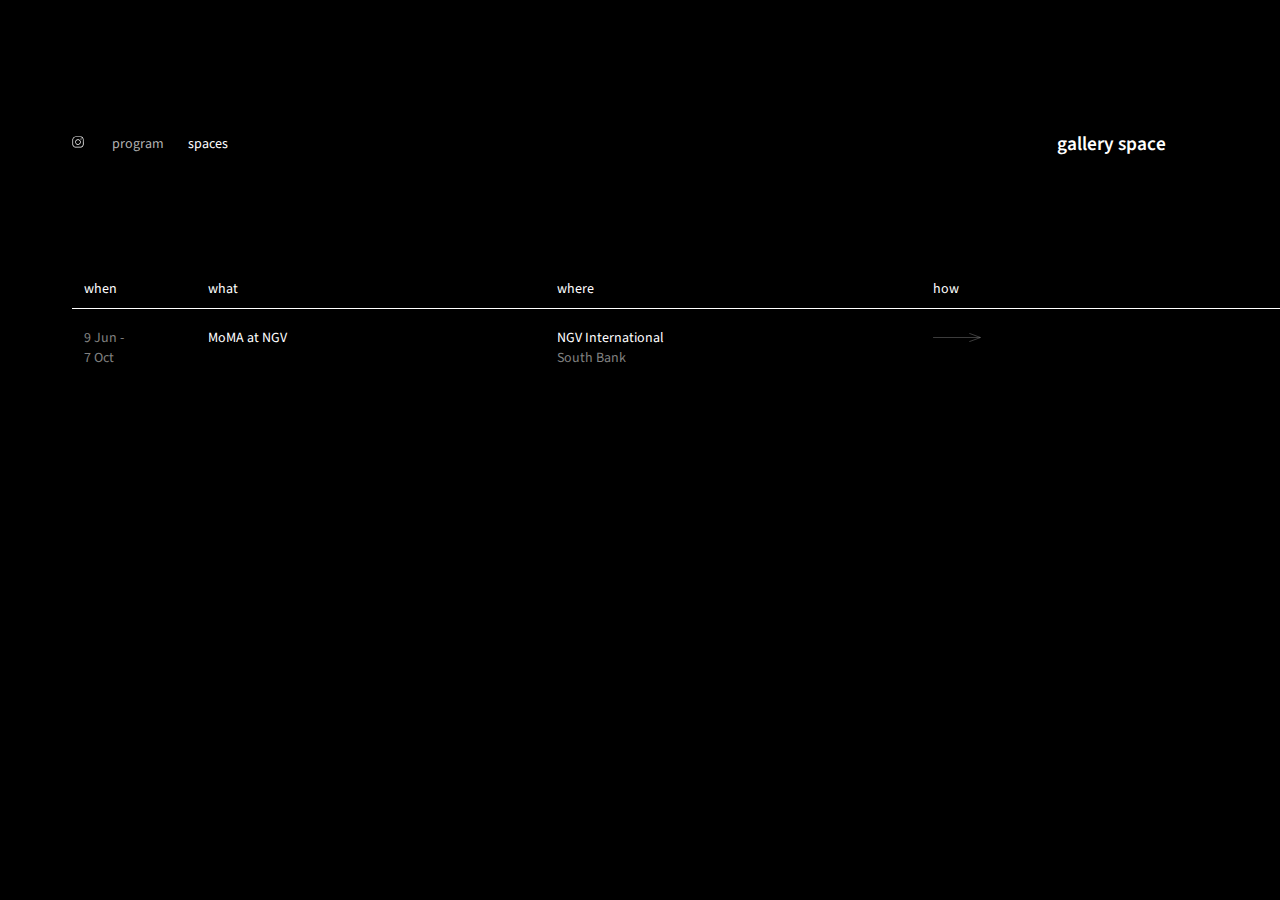
==== space.html @ 100ebf9a "space" ====
<!DOCTYPE html>
<html lang="en">
    <head>
        <meta charset="UTF-8">
        <meta name="viewport" content="width=device-width, initial-scale=1.0">
        <meta http-equiv="X-UA-Compatible" content="ie=edge">
        <link rel="stylesheet" href="space.css">
        <link rel="stylesheet" href="media.css">
        <link rel="stylesheet" href="transitions.css">
        <link href="https://fonts.googleapis.com/css?family=Source+Sans+Pro:400,600" rel="stylesheet">
        <link rel="shortcut icon" type="image/png" href="img/favicon.png"/>
        <title>Gallery Space</title>
    </head>
    <body class="animate-color-black color-transition">
        <header>
            <div id="nav">
                <a href="#"><img class="insta-icon" src="img/instagram-w.svg" alt="instagram icon"></a>
                <div id="nav-text">
                    <span class="nav-items"><a href="index.html" class="color-2">program</a></span>
                    <span class="nav-items"><a href="space.html" class="color-3">spaces</a></span>
                </div>
            </div>
            <div id="logo" class="animate delay-400 color-3">gallery space</div>
        </header>
        
        <nav>
            <div class="grid-wrap">
                <div class="grid-item grid-lap-10 grid-20">
                    <span class="animate delay-700 color-3">when</span>
                </div>
                <div class="grid-item grid-60">
                    <div class="grid-wrap">
                        <div class="grid-item grid-lap-50">
                            <span class="animate delay-600 color-3">what</span>
                        </div><div class="grid-item grid-lap-50">
                            <span class="animate delay-500 color-3">where</span>
                        </div>
                    </div>
                </div>
                <div class="grid-item grid-10">
                    <span class="animate delay-400 color-3">how</span>
                </div>
            </div>
        </nav>

         <div class="hr delay-width-600"></div>

        <section id="articles">
            <!-- MOMA -->
            <article class="animate delay-1000">
                <div class="grid-wrap">
                    <div class="grid-item grid-lap-10 grid-20">
                        <span class="color-1">9 Jun -<br>7 Oct</span>
                    </div>
                    <div class="grid-item grid-60">
                        <div class="grid-wrap">
                            <div class="grid-item grid-lap-50">
                                <span class="what-article color-3">MoMA at NGV</span>
                            </div><div class="grid-item grid-lap-50">
                                <span class="color-3">NGV International<br><span class="color-1">South Bank</span></span>
                            </div>
                        </div>
                    </div>
                    <div class="grid-item grid-10">
                        <span class="how-arrow"><img src="img/gs-arrow.svg" alt=""></span>
                    </div>
                </div>
            </article>
        </section>
        <script src="jquery.js"></script>
        <script src="main.js"></script>
    </body>
</html>
---- space.css ----
body {
    font-family: 'Source Sans Pro', sans-serif;
    -webkit-font-smoothing: antialiased;
    font-size: 14px;
    width: 100vw;
    padding-left: 5%;
    background-color: #fff;
}

* {
    box-sizing: border-box;
}

header {
    display: flex;
}

#nav {
    display: flex;
    margin: auto 0;
}

#nav img {
    height: 0.857em;
}

#nav-text {
    margin-left: 2em;
}

a {
    color: #fff;
}

#nav-text a {
    margin: auto 0;
    margin-right: 0.714em;
    text-decoration: none;
    transition: color 0.5s ease;
}

#nav-text a:hover {
    color: #fff;
}

.nav-items {
    margin-right: 0.8em;
}

#logo {
    flex-grow: 1;
    font-weight: 600;
    font-size: 1.38em;
    padding: 10% 10% 10%;
    text-align: right;
}

nav {
    padding-left: 1%;
}

nav ul {
    padding: 0;
    margin: 0;
    text-align: left;
}

ul li {
    list-style-type: none;
    display: inline-block;
    vertical-align: top;
}

.hr {
    background: #fff;
    height: 1px;
    display: block;
    margin: 0.6em 0 1.42em auto;
    width: 0%;
}

article {
    padding-bottom: 1.78em;
    transition: .5s;
}

#articles {
    padding-left: 1%;
}

#articles ul {
    padding-left: 0;
}

article img {
    width: 3.42em;
    display: inline;
}

.container {
    text-align: right;
    padding-left: 3%;
}

section {
    text-align: left;
}

.color-1 {
    color: #808080;
}

.color-2 {
    color: #B3B3B3
}

.color-3 {
    color: #ffffff;
}





.grid-wrap {
    width: 100%;
    margin-left: -24px;
}
.grid-item {
    padding-left: 24px;
    display: inline-block;
    width: 100%;
    vertical-align: top;
}

.grid-10 {
    width: 10%;
}
.grid-15 {
    width: 15%;
}
.grid-20 {
    width: 20%;
}
.grid-30 {
    width: 30%;
}
.grid-40 {
    width: 40%;
}
.grid-50 {
    width: 50%;
}
.grid-60 {
    width: 60%;
}
.grid-80 {
    width: 80%;
}




.delay-400 {
    transition: opacity 1s 400ms;
}
.delay-width-600 {
    transition: width 1s 600ms;
}
.delay-500 {
    transition: opacity 1s 500ms;
}
.delay-600 {
    transition: opacity 1s 600ms;
}
.delay-700 {
    transition: opacity 1s 700ms;
}
.delay-800 {
    transition: opacity 1s 800ms;
}
.delay-900 {
    transition: opacity 1s 900ms;
}
.delay-1000 {
    transition: opacity 1s 1000ms;
}
.delay-1100 {
    transition: opacity 1s 1100ms;
}
.delay-1200 {
    transition: opacity 1s 1200ms;
}
.delay-1300 {
    transition: opacity 1s 1300ms;
}
.delay-1400 {
    transition: opacity 1s 1400ms;
}





.animate {
    opacity: 0;
}

.make-visible {
    opacity: 1;
}

.make-width {
    width: 100%;
}

.how-arrow-a {
    position: relative;
    left: 3px;
    transition: .5s;
}

.article-hover {
    opacity: 0.3;
}

.article-fade {
    transition: opacity 500ms;
}
---- media.css ----
@media screen and (min-width: 600px) {
    .width-mobile-10 {
        width: 10%;
    }
    .width-mobile-29 {
        width: 29%;
    }
    .width-mobile-30 {
        width: 30%;
    }
    .width-mobile-40 {
        width: 40%;
    }
    .width-mobile-50 {
        width: 50%;
    }
}

@media screen and (min-width: 720px) {
    .width-lap-10 {
        width: 10%;
    }
    .width-lap-29 {
        width: 29%;
    }
    .width-lap-30 {
        width: 30%;
    }
    .width-lap-40 {
        width: 40%;
    }
    .width-lap-50 {
        width: 50%;
    }
}


@media screen and (min-width: 600px) {
    .grid-mobile-10 {
        width: 10%;
    }
    .grid-mobile-29 {
        width: 29%;
    }
    .grid-mobile-30 {
        width: 30%;
    }
    .grid-mobile-40 {
        width: 40%;
    }
    .grid-mobile-50 {
        width: 50%;
    }
}

/* lap grid */
@media screen and (min-width: 720px) {
    .grid-lap-10 {
        width: 10%;
    }
    .grid-lap-29 {
        width: 29%;
    }
    .grid-lap-30 {
        width: 30%;
    }
    .grid-lap-40 {
        width: 40%;
    }
    .grid-lap-50 {
        width: 50%;
    }
}








@media screen and (max-width: 720px) {
    nav {
        opacity: 0;
    }

    #articles {
        line-height: 1.1em;
    }

    .how-article {
        text-align: right;
        width: 90%;
        display: block;
        position: relative;
        bottom: 4.2em;
    }

    .where-article {
        display: block;
        margin-left: 16%;
        position: relative;
        bottom: -0.57em;
    }

    .width-29 {
        width: 35%;
    }

    .when-article {
        font-size: 0.85em;
        width: 15%;
    }

    .what-article, .where-article {
        font-size: 0.92em;
    }
}
---- transitions.css ----
.color-transition {
    transition: background-color 1s 100ms;
}
.delay-400 {
    transition: opacity 1s 400ms;
}
.delay-width-600 {
    transition: width 1s 600ms;
}
.delay-500 {
    transition: opacity 1s 500ms;
}
.delay-600 {
    transition: opacity 1s 600ms;
}
.delay-700 {
    transition: opacity 1s 700ms;
}
.delay-800 {
    transition: opacity 1s 800ms;
}
.delay-900 {
    transition: opacity 1s 900ms;
}
.delay-1000 {
    transition: opacity 1s 1000ms;
}
.delay-1100 {
    transition: opacity 1s 1100ms;
}
.delay-1200 {
    transition: opacity 1s 1200ms;
}
.delay-1300 {
    transition: opacity 1s 1300ms;
}
.delay-1400 {
    transition: opacity 1s 1400ms;
}





.animate {
    opacity: 0;
}

.make-black {
    background-color: #000;
}

.make-visible {
    opacity: 1;
}

.make-width {
    width: 100%;
}

.how-arrow-a {
    position: relative;
    left: 3px;
    transition: .5s;
}

.article-hover {
    opacity: 0.3;
}

.article-fade {
    transition: opacity 500ms;
}
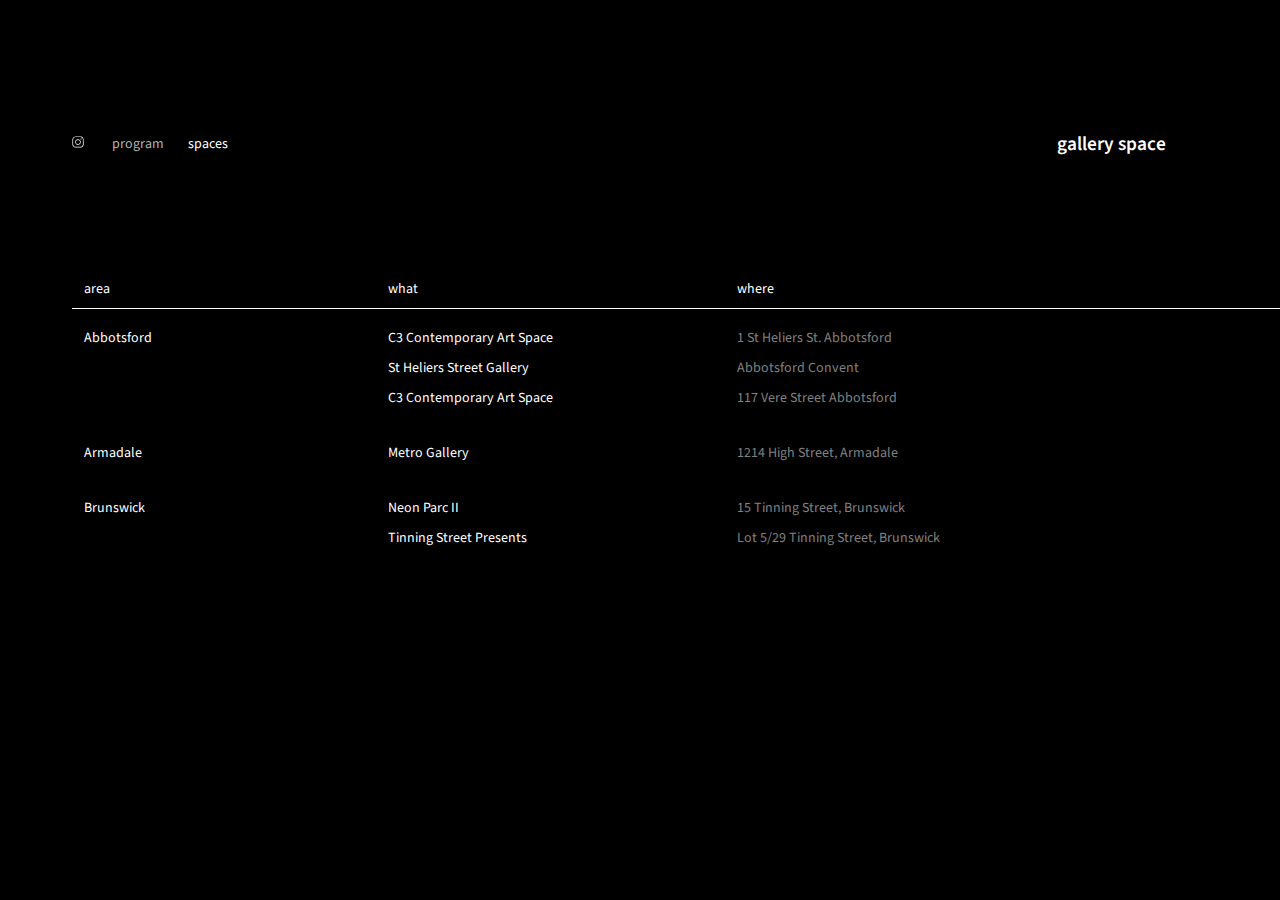
==== commit 570c3b4a: "1 August" ====
--- a/space.html
+++ b/space.html
@@ -8,7 +8,7 @@
         <link rel="stylesheet" href="media.css">
         <link rel="stylesheet" href="transitions.css">
         <link href="https://fonts.googleapis.com/css?family=Source+Sans+Pro:400,600" rel="stylesheet">
-        <link rel="shortcut icon" type="image/png" href="img/favicon.png"/>
+        <link rel="shortcut icon" type="image/png" href="img/favicon-blk.png"/>
         <title>Gallery Space</title>
     </head>
     <body class="animate-color-black color-transition">
@@ -25,8 +25,8 @@
         
         <nav>
             <div class="grid-wrap">
-                <div class="grid-item grid-lap-10 grid-20">
-                    <span class="animate delay-700 color-3">when</span>
+                <div class="grid-item grid-25">
+                    <span class="animate delay-700 color-3">area</span>
                 </div>
                 <div class="grid-item grid-60">
                     <div class="grid-wrap">
@@ -37,35 +37,92 @@
                         </div>
                     </div>
                 </div>
-                <div class="grid-item grid-10">
-                    <span class="animate delay-400 color-3">how</span>
-                </div>
             </div>
         </nav>
 
          <div class="hr delay-width-600"></div>
 
         <section id="articles">
-            <!-- MOMA -->
+            <!-- Abbotsford -->
             <article class="animate delay-1000">
                 <div class="grid-wrap">
-                    <div class="grid-item grid-lap-10 grid-20">
-                        <span class="color-1">9 Jun -<br>7 Oct</span>
+                    <div class="grid-item grid-25 block">
+                        <span class="color-3">Abbotsford</span>
                     </div>
                     <div class="grid-item grid-60">
-                        <div class="grid-wrap">
+                        <!-- C3 Contemporary Art Space -->
+                        <div class="grid-wrap what-wrap">
                             <div class="grid-item grid-lap-50">
-                                <span class="what-article color-3">MoMA at NGV</span>
+                                <span class="what-article color-3"><a class="color-3" href="#">C3 Contemporary Art Space</a></span>
                             </div><div class="grid-item grid-lap-50">
-                                <span class="color-3">NGV International<br><span class="color-1">South Bank</span></span>
+                                <span class="color-1"><a class="color-1" href="#">1 St Heliers St. Abbotsford</a></span>
+                            </div>
+                        </div>
+                        <!-- St Heliers Street Gallery -->
+                        <div class="grid-wrap what-wrap">
+                            <div class="grid-item grid-lap-50">
+                                <span class="what-article color-3"><a class="color-3" href="#">St Heliers Street Gallery</a></span>
+                            </div><div class="grid-item grid-lap-50">
+                                <span class="color-1"><a class="color-1" href="#">Abbotsford Convent</a></span>
+                            </div>
+                        </div>
+                        <!-- Yarra Sculpture Gallery -->
+                        <div class="grid-wrap what-wrap">
+                            <div class="grid-item grid-lap-50">
+                                <span class="what-article color-3"><a class="color-3" href="#">C3 Contemporary Art Space</a></span>
+                            </div><div class="grid-item grid-lap-50">
+                                <span><a class="color-1" href="#">117 Vere Street Abbotsford</a></span>
                             </div>
                         </div>
                     </div>
-                    <div class="grid-item grid-10">
-                        <span class="how-arrow"><img src="img/gs-arrow.svg" alt=""></span>
-                    </div>
                 </div>
             </article>
+
+            <!-- Armadale --> 
+            <article class="animate delay-1100">
+                    <div class="grid-wrap">
+                        <div class="grid-item grid-25 block">
+                            <span class="color-3">Armadale</span>
+                        </div>
+                        <div class="grid-item grid-60">
+                            <!-- Metro Gallery -->
+                            <div class="grid-wrap what-wrap">
+                                <div class="grid-item grid-lap-50">
+                                    <span class="what-article color-3"><a class="color-3" href="#">Metro Gallery</a></span>
+                                </div><div class="grid-item grid-lap-50">
+                                    <span class="color-1"><a class="color-1" href="#">1214 High Street, Armadale</a></span>
+                                </div>
+                            </div>
+                        </div>
+                    </div>
+                </article>
+
+            <!-- Brunswick --> 
+            <article class="animate delay-1200">
+                    <div class="grid-wrap">
+                        <div class="grid-item grid-25 block">
+                            <span class="color-3">Brunswick</span>
+                        </div>
+                        <div class="grid-item grid-60">
+                            <!-- Neon Park II -->
+                            <div class="grid-wrap what-wrap">
+                                <div class="grid-item grid-lap-50">
+                                    <span class="what-article color-3"><a class="color-3" href="#">Neon Parc II</a></span>
+                                </div><div class="grid-item grid-lap-50">
+                                    <span class="color-1"><a class="color-1" href="#">15 Tinning Street, Brunswick</a></span>
+                                </div>
+                            </div>
+                            <!-- Tinning Street Presents -->
+                            <div class="grid-wrap what-wrap">
+                                <div class="grid-item grid-lap-50">
+                                    <span class="what-article color-3"><a class="color-3" href="#">Tinning Street Presents</a></span>
+                                </div><div class="grid-item grid-lap-50">
+                                    <span class="color-1"><a class="color-1" href="#">Lot 5/29 Tinning Street, Brunswick</a></span>
+                                </div>
+                            </div>
+                        </div>
+                    </div>
+                </article>
         </section>
         <script src="jquery.js"></script>
         <script src="main.js"></script>
--- a/space.css
+++ b/space.css
@@ -11,6 +11,10 @@
     box-sizing: border-box;
 }
 
+.block {
+    display: block;
+}
+
 header {
     display: flex;
 }
@@ -30,6 +34,7 @@
 
 a {
     color: #fff;
+    text-decoration: none;
 }
 
 #nav-text a {
@@ -39,8 +44,9 @@
     transition: color 0.5s ease;
 }
 
-#nav-text a:hover {
+#nav-text a:hover, a:hover {
     color: #fff;
+    transition: color 0.5s ease;
 }
 
 .nav-items {
@@ -120,7 +126,9 @@
 
 
 
-
+.what-wrap {
+    margin-bottom: 0.714em;
+}
 
 .grid-wrap {
     width: 100%;
@@ -142,6 +150,9 @@
 .grid-20 {
     width: 20%;
 }
+.grid-25 {
+    width: 25%;
+}
 .grid-30 {
     width: 30%;
 }
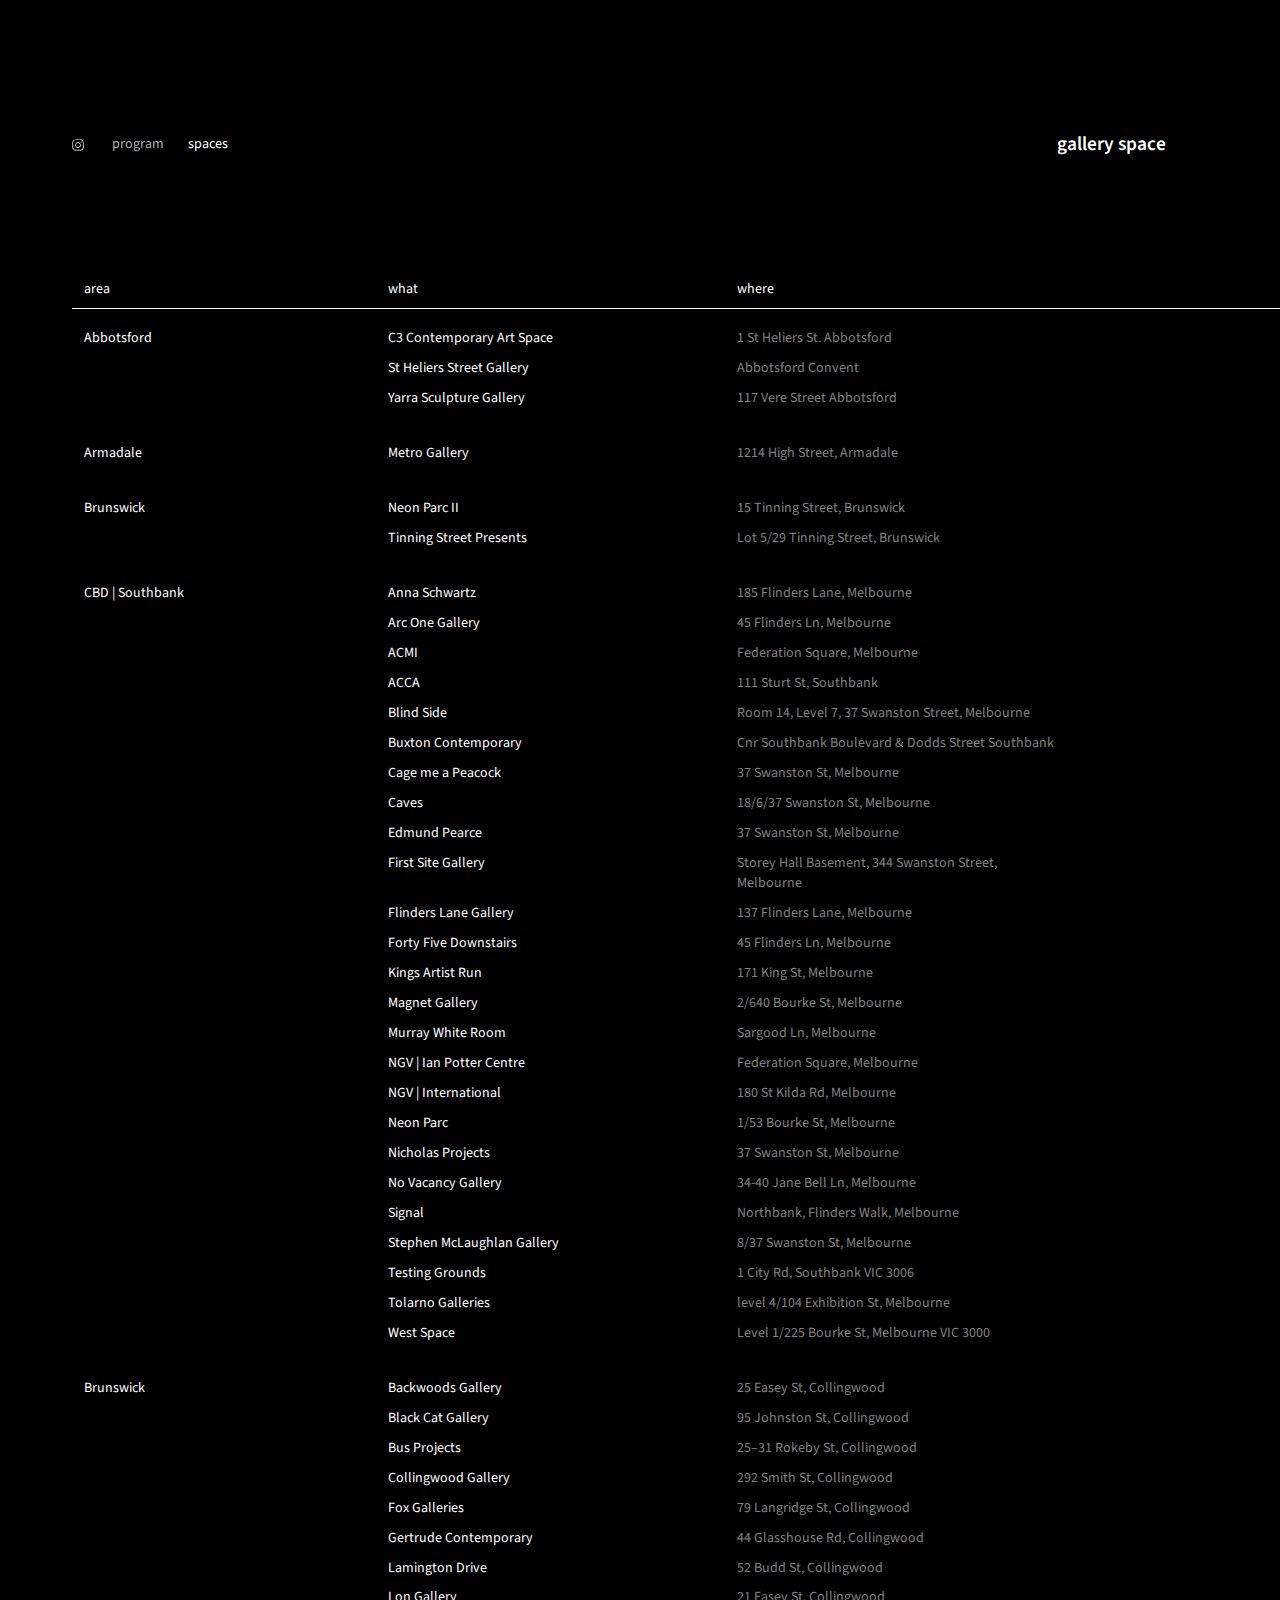
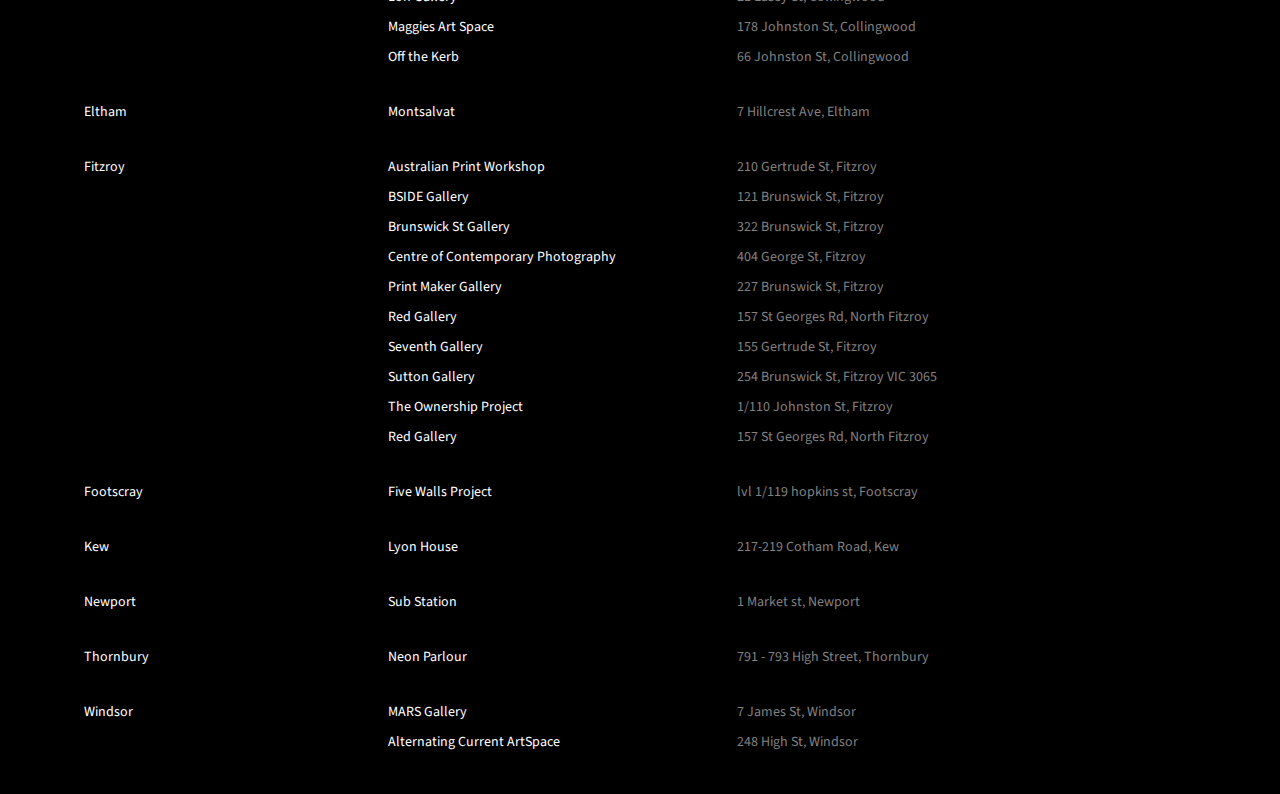
==== commit ca457c4c: "5 august" ====
--- a/space.html
+++ b/space.html
@@ -14,7 +14,7 @@
     <body class="animate-color-black color-transition">
         <header>
             <div id="nav">
-                <a href="#"><img class="insta-icon" src="img/instagram-w.svg" alt="instagram icon"></a>
+                <a href="https://www.instagram.com/gallery_space/"><img class="insta-icon" src="img/instagram-w.svg" alt="instagram icon"></a>
                 <div id="nav-text">
                     <span class="nav-items"><a href="index.html" class="color-2">program</a></span>
                     <span class="nav-items"><a href="space.html" class="color-3">spaces</a></span>
@@ -53,25 +53,25 @@
                         <!-- C3 Contemporary Art Space -->
                         <div class="grid-wrap what-wrap">
                             <div class="grid-item grid-lap-50">
-                                <span class="what-article color-3"><a class="color-3" href="#">C3 Contemporary Art Space</a></span>
-                            </div><div class="grid-item grid-lap-50">
-                                <span class="color-1"><a class="color-1" href="#">1 St Heliers St. Abbotsford</a></span>
+                                <span class="what-article color-3"><a class="color-3" href="http://www.c3artspace.com.au/" target=”_blank”>C3 Contemporary Art Space</a></span>
+                            </div><div class="grid-item grid-lap-50">
+                                <span class="color-1"><a class="color-1" href="https://bit.ly/2AJ3T8b" target=”_blank”>1 St Heliers St. Abbotsford</a></span>
                             </div>
                         </div>
                         <!-- St Heliers Street Gallery -->
                         <div class="grid-wrap what-wrap">
                             <div class="grid-item grid-lap-50">
-                                <span class="what-article color-3"><a class="color-3" href="#">St Heliers Street Gallery</a></span>
-                            </div><div class="grid-item grid-lap-50">
-                                <span class="color-1"><a class="color-1" href="#">Abbotsford Convent</a></span>
+                                <span class="what-article color-3"><a class="color-3" href="https://abbotsfordconvent.com.au/visit/galleries/st-heliers-street-gallery" target=”_blank”>St Heliers Street Gallery</a></span>
+                            </div><div class="grid-item grid-lap-50">
+                                <span class="color-1"><a class="color-1" href="https://bit.ly/2ncyMbr" target=”_blank”>Abbotsford Convent</a></span>
                             </div>
                         </div>
                         <!-- Yarra Sculpture Gallery -->
                         <div class="grid-wrap what-wrap">
                             <div class="grid-item grid-lap-50">
-                                <span class="what-article color-3"><a class="color-3" href="#">C3 Contemporary Art Space</a></span>
-                            </div><div class="grid-item grid-lap-50">
-                                <span><a class="color-1" href="#">117 Vere Street Abbotsford</a></span>
+                                <span class="what-article color-3"><a class="color-3" href="http://www.yarrasculpturegallery.com.au/" target=”_blank”>Yarra Sculpture Gallery</a></span>
+                            </div><div class="grid-item grid-lap-50">
+                                <span><a class="color-1" href="https://bit.ly/2Kta7sl" target=”_blank”>117 Vere Street Abbotsford</a></span>
                             </div>
                         </div>
                     </div>
@@ -88,9 +88,9 @@
                             <!-- Metro Gallery -->
                             <div class="grid-wrap what-wrap">
                                 <div class="grid-item grid-lap-50">
-                                    <span class="what-article color-3"><a class="color-3" href="#">Metro Gallery</a></span>
+                                    <span class="what-article color-3"><a class="color-3" href="http://www.metrogallery.com.au/" target=”_blank”>Metro Gallery</a></span>
                                 </div><div class="grid-item grid-lap-50">
-                                    <span class="color-1"><a class="color-1" href="#">1214 High Street, Armadale</a></span>
+                                    <span class="color-1"><a class="color-1" href="https://bit.ly/2OEsLkt" target=”_blank”>1214 High Street, Armadale</a></span>
                                 </div>
                             </div>
                         </div>
@@ -104,25 +104,540 @@
                             <span class="color-3">Brunswick</span>
                         </div>
                         <div class="grid-item grid-60">
-                            <!-- Neon Park II -->
+                            <!-- Backwoods Gallery -->
                             <div class="grid-wrap what-wrap">
                                 <div class="grid-item grid-lap-50">
-                                    <span class="what-article color-3"><a class="color-3" href="#">Neon Parc II</a></span>
+                                    <span class="what-article color-3"><a class="color-3" href="https://neonparc.com.au/" target=”_blank”>Neon Parc II</a></span>
                                 </div><div class="grid-item grid-lap-50">
-                                    <span class="color-1"><a class="color-1" href="#">15 Tinning Street, Brunswick</a></span>
+                                    <span class="color-1"><a class="color-1" href="https://bit.ly/2O9acUn" target=”_blank”>15 Tinning Street, Brunswick</a></span>
                                 </div>
                             </div>
                             <!-- Tinning Street Presents -->
                             <div class="grid-wrap what-wrap">
                                 <div class="grid-item grid-lap-50">
-                                    <span class="what-article color-3"><a class="color-3" href="#">Tinning Street Presents</a></span>
+                                    <span class="what-article color-3"><a class="color-3" href="https://www.tinningstreetpresents.com/" target=”_blank”>Tinning Street Presents</a></span>
                                 </div><div class="grid-item grid-lap-50">
-                                    <span class="color-1"><a class="color-1" href="#">Lot 5/29 Tinning Street, Brunswick</a></span>
+                                    <span class="color-1"><a class="color-1" href="https://bit.ly/2vku7sF" target=”_blank”>Lot 5/29 Tinning Street, Brunswick</a></span>
                                 </div>
                             </div>
                         </div>
                     </div>
                 </article>
+
+            <!-- CBD --> 
+            <article class="animate delay-1200">
+                <div class="grid-wrap">
+                    <div class="grid-item grid-25 block">
+                        <span class="color-3">CBD  |  Southbank</span>
+                    </div>
+                    <div class="grid-item grid-60">
+                        <!-- Anna Schwartz -->
+                        <div class="grid-wrap what-wrap">
+                            <div class="grid-item grid-lap-50">
+                                <span class="what-article color-3"><a class="color-3" href="http://annaschwartzgallery.com/" target=”_blank”>Anna Schwartz</a></span>
+                            </div><div class="grid-item grid-lap-50">
+                                <span class="color-1"><a class="color-1" href="https://bit.ly/2OKurc7" target=”_blank”>185 Flinders Lane, Melbourne</a></span>
+                            </div>
+                        </div>
+                        <!-- Arc One Gallery -->
+                        <div class="grid-wrap what-wrap">
+                            <div class="grid-item grid-lap-50">
+                                <span class="what-article color-3"><a class="color-3" href="https://arcone.com.au/" target=”_blank”>Arc One Gallery</a></span>
+                            </div><div class="grid-item grid-lap-50">
+                                <span class="color-1"><a class="color-1" href="https://bit.ly/2LWmiUj" target=”_blank”>45 Flinders Ln, Melbourne</a></span>
+                            </div>
+                        </div>
+                        <!-- ACMI -->
+                        <div class="grid-wrap what-wrap">
+                            <div class="grid-item grid-lap-50">
+                                <span class="what-article color-3"><a class="color-3" href="https://www.acmi.net.au/" target=”_blank”>ACMI</a></span>
+                            </div><div class="grid-item grid-lap-50">
+                                <span class="color-1"><a class="color-1" href="https://bit.ly/2AHAwmK" target=”_blank”>Federation Square, Melbourne</a></span>
+                            </div>
+                        </div>
+                        <!-- ACCA -->
+                        <div class="grid-wrap what-wrap">
+                            <div class="grid-item grid-lap-50">
+                                <span class="what-article color-3"><a class="color-3" href="https://acca.melbourne/" target=”_blank”>ACCA</a></span>
+                            </div><div class="grid-item grid-lap-50">
+                                <span class="color-1"><a class="color-1" href="https://bit.ly/2Mlbdbs" target=”_blank”>111 Sturt St, Southbank</a></span>
+                            </div>
+                        </div>
+                        <!-- Blind Side -->
+                        <div class="grid-wrap what-wrap">
+                            <div class="grid-item grid-lap-50">
+                                <span class="what-article color-3"><a class="color-3" href="http://www.blindside.org.au/" target=”_blank”>Blind Side</a></span>
+                            </div><div class="grid-item grid-lap-50">
+                                <span class="color-1"><a class="color-1" href="https://bit.ly/2vFoyUZ" target=”_blank”>Room 14, Level 7, 37 Swanston Street, Melbourne</a></span>
+                            </div>
+                        </div>
+                        <!-- Buxton Contemporary -->
+                        <div class="grid-wrap what-wrap">
+                            <div class="grid-item grid-lap-50">
+                                <span class="what-article color-3"><a class="color-3" href="https://buxtoncontemporary.com/" target=”_blank”>Buxton Contemporary</a></span>
+                            </div><div class="grid-item grid-lap-50">
+                                <span class="color-1"><a class="color-1" href="https://bit.ly/2nfJXQx" target=”_blank”>Cnr Southbank Boulevard & Dodds Street Southbank</a></span>
+                            </div>
+                        </div>
+                        <!-- Cage me a Peacock -->
+                        <div class="grid-wrap what-wrap">
+                            <div class="grid-item grid-lap-50">
+                                <span class="what-article color-3"><a class="color-3" href="https://www.cagemeapeacock.com/" target=”_blank”>Cage me a Peacock</a></span>
+                            </div><div class="grid-item grid-lap-50">
+                                <span class="color-1"><a class="color-1" href="https://bit.ly/2MjAJ0M" target=”_blank”>37 Swanston St, Melbourne</a></span>
+                            </div>
+                        </div>
+                        <!-- Caves -->
+                        <div class="grid-wrap what-wrap">
+                            <div class="grid-item grid-lap-50">
+                                <span class="what-article color-3"><a class="color-3" href="http://www.cavesgallery.com/" target=”_blank”>Caves</a></span>
+                            </div><div class="grid-item grid-lap-50">
+                                <span class="color-1"><a class="color-1" href="https://bit.ly/2nfM32R" target=”_blank”>18/6/37 Swanston St, Melbourne</a></span>
+                            </div>
+                        </div>
+                        <!-- Edmund Pearce -->
+                        <div class="grid-wrap what-wrap">
+                            <div class="grid-item grid-lap-50">
+                                <span class="what-article color-3"><a class="color-3" href="http://edmundpearce.com.au/" target=”_blank”>Edmund Pearce</a></span>
+                            </div><div class="grid-item grid-lap-50">
+                                <span class="color-1"><a class="color-1" href="https://bit.ly/2MhVlpX" target=”_blank”>37 Swanston St, Melbourne</a></span>
+                            </div>
+                        </div>
+                        <!-- First Site Gallery -->
+                        <div class="grid-wrap what-wrap">
+                            <div class="grid-item grid-lap-50">
+                                <span class="what-article color-3"><a class="color-3" href="https://www.rmit.edu.au/students/life-and-work-opportunities/arts-and-culture/visual-art-opportunities/first-site-gallery" target=”_blank”>First Site Gallery</a></span>
+                            </div><div class="grid-item grid-lap-50">
+                                <span class="color-1"><a class="color-1" href="https://bit.ly/2kxirw3" target=”_blank”>Storey Hall Basement, 344 Swanston Street, Melbourne</a></span>
+                            </div>
+                        </div>
+                        <!-- Flinders Lane Gallery -->
+                        <div class="grid-wrap what-wrap">
+                            <div class="grid-item grid-lap-50">
+                                <span class="what-article color-3"><a class="color-3" href="https://www.flg.com.au/" target=”_blank”>Flinders Lane Gallery</a></span>
+                            </div><div class="grid-item grid-lap-50">
+                                <span class="color-1"><a class="color-1" href="https://bit.ly/2OJN0wY" target=”_blank”>137 Flinders Lane, Melbourne</a></span>
+                            </div>
+                        </div>
+                        <!-- Forty Five Downstairs -->
+                        <div class="grid-wrap what-wrap">
+                            <div class="grid-item grid-lap-50">
+                                <span class="what-article color-3"><a class="color-3" href="https://www.fortyfivedownstairs.com/wp2016/" target=”_blank”>Forty Five Downstairs</a></span>
+                            </div><div class="grid-item grid-lap-50">
+                                <span class="color-1"><a class="color-1" href="https://bit.ly/2LRN28m" target=”_blank”>45 Flinders Ln, Melbourne</a></span>
+                            </div>
+                        </div>
+                        <!-- Kings Artist Run -->
+                        <div class="grid-wrap what-wrap">
+                            <div class="grid-item grid-lap-50">
+                                <span class="what-article color-3"><a class="color-3" href="http://www.kingsartistrun.org.au/" target=”_blank”>Kings Artist Run</a></span>
+                            </div><div class="grid-item grid-lap-50">
+                                <span class="color-1"><a class="color-1" href="https://bit.ly/2LWCXXG" target=”_blank”>171 King St, Melbourne</a></span>
+                            </div>
+                        </div>
+                        <!-- Magnet Gallery -->
+                        <div class="grid-wrap what-wrap">
+                            <div class="grid-item grid-lap-50">
+                                <span class="what-article color-3"><a class="color-3" href="http://magnet.org.au/" target=”_blank”>Magnet Gallery</a></span>
+                            </div><div class="grid-item grid-lap-50">
+                                <span class="color-1"><a class="color-1" href="https://bit.ly/2OLtOyP" target=”_blank”>2/640 Bourke St, Melbourne</a></span>
+                            </div>
+                        </div>
+                        <!-- Murray White Room -->
+                        <div class="grid-wrap what-wrap">
+                            <div class="grid-item grid-lap-50">
+                                <span class="what-article color-3"><a class="color-3" href="http://www.murraywhiteroom.com/" target=”_blank”>Murray White Room</a></span>
+                            </div><div class="grid-item grid-lap-50">
+                                <span class="color-1"><a class="color-1" href="https://bit.ly/2OKHHgJ" target=”_blank”>Sargood Ln, Melbourne</a></span>
+                            </div>
+                        </div>
+                        <!-- NGV | Ian Potter Centre -->
+                        <div class="grid-wrap what-wrap">
+                            <div class="grid-item grid-lap-50">
+                                <span class="what-article color-3"><a class="color-3" href="https://www.ngv.vic.gov.au/visit/" target=”_blank”>NGV | Ian Potter Centre</a></span>
+                            </div><div class="grid-item grid-lap-50">
+                                <span class="color-1"><a class="color-1" href="https://bit.ly/2AFB50r" target=”_blank”>Federation Square, Melbourne</a></span>
+                            </div>
+                        </div>
+                        <!-- NGV | International -->
+                        <div class="grid-wrap what-wrap">
+                            <div class="grid-item grid-lap-50">
+                                <span class="what-article color-3"><a class="color-3" href="https://www.ngv.vic.gov.au/visit/" target=”_blank”>NGV | International</a></span>
+                            </div><div class="grid-item grid-lap-50">
+                                <span class="color-1"><a class="color-1" href="https://bit.ly/2AJaEqy" target=”_blank”>180 St Kilda Rd, Melbourne</a></span>
+                            </div>
+                        </div>
+                        <!-- Neon Parc -->
+                        <div class="grid-wrap what-wrap">
+                            <div class="grid-item grid-lap-50">
+                                <span class="what-article color-3"><a class="color-3" href="https://neonparc.com.au/" target=”_blank”>Neon Parc</a></span>
+                            </div><div class="grid-item grid-lap-50">
+                                <span class="color-1"><a class="color-1" href="https://bit.ly/2nfOaUl" target=”_blank”>1/53 Bourke St, Melbourne</a></span>
+                            </div>
+                        </div>
+                        <!-- Nicholas Projects -->
+                        <div class="grid-wrap what-wrap">
+                            <div class="grid-item grid-lap-50">
+                                <span class="what-article color-3"><a class="color-3" href="https://www.facebook.com/nicholasprojects/" target=”_blank”>Nicholas Projects</a></span>
+                            </div><div class="grid-item grid-lap-50">
+                                <span class="color-1"><a class="color-1" href="https://bit.ly/2M8Yjk9" target=”_blank”>37 Swanston St, Melbourne</a></span>
+                            </div>
+                        </div>
+                        <!-- No Vacancy Gallery -->
+                        <div class="grid-wrap what-wrap">
+                            <div class="grid-item grid-lap-50">
+                                <span class="what-article color-3"><a class="color-3" href="https://no-vacancy.com.au/" target=”_blank”>No Vacancy Gallery</a></span>
+                            </div><div class="grid-item grid-lap-50">
+                                <span class="color-1"><a class="color-1" href="https://bit.ly/2M8w2Ka" target=”_blank”>34-40 Jane Bell Ln, Melbourne</a></span>
+                            </div>
+                        </div>
+                        <!-- Signal -->
+                        <div class="grid-wrap what-wrap">
+                            <div class="grid-item grid-lap-50">
+                                <span class="what-article color-3"><a class="color-3" href="https://www.melbourne.vic.gov.au/arts-and-culture/signal/Pages/signal.aspx" target=”_blank”>Signal</a></span>
+                            </div><div class="grid-item grid-lap-50">
+                                <span class="color-1"><a class="color-1" href="https://bit.ly/2M3ITxj" target=”_blank”>Northbank, Flinders Walk, Melbourne</a></span>
+                            </div>
+                        </div>
+                        <!-- Stephen McLaughlan Gallery -->
+                        <div class="grid-wrap what-wrap">
+                            <div class="grid-item grid-lap-50">
+                                <span class="what-article color-3"><a class="color-3" href="http://www.stephenmclaughlangallery.com.au/" target=”_blank”>Stephen McLaughlan Gallery</a></span>
+                            </div><div class="grid-item grid-lap-50">
+                                <span class="color-1"><a class="color-1" href="https://bit.ly/2vCgMuR" target=”_blank”>8/37 Swanston St, Melbourne</a></span>
+                            </div>
+                        </div>
+                        <!-- Testing Grounds -->
+                        <div class="grid-wrap what-wrap">
+                            <div class="grid-item grid-lap-50">
+                                <span class="what-article color-3"><a class="color-3" href="http://www.testing-grounds.com.au/" target=”_blank”>Testing Grounds</a></span>
+                            </div><div class="grid-item grid-lap-50">
+                                <span class="color-1"><a class="color-1" href="https://bit.ly/2AIDG9K" target=”_blank”>1 City Rd, Southbank VIC 3006</a></span>
+                            </div>
+                        </div>
+                        <!-- Tolarno Galleries -->
+                        <div class="grid-wrap what-wrap">
+                            <div class="grid-item grid-lap-50">
+                                <span class="what-article color-3"><a class="color-3" href="http://tolarnogalleries.com/" target=”_blank”>Tolarno Galleries</a></span>
+                            </div><div class="grid-item grid-lap-50">
+                                <span class="color-1"><a class="color-1" href="https://bit.ly/2nbqrol" target=”_blank”>level 4/104 Exhibition St, Melbourne</a></span>
+                            </div>
+                        </div>
+                        <!-- West Space -->
+                        <div class="grid-wrap what-wrap">
+                            <div class="grid-item grid-lap-50">
+                                <span class="what-article color-3"><a class="color-3" href="https://westspace.org.au/" target=”_blank”>West Space</a></span>
+                            </div><div class="grid-item grid-lap-50">
+                                <span class="color-1"><a class="color-1" href="https://bit.ly/2MgX0Mz" target=”_blank”>Level 1/225 Bourke St, Melbourne VIC 3000</a></span>
+                            </div>
+                        </div>
+                    </div>
+                </div>
+            </article>
+
+            <!-- Collingwood --> 
+            <article class="animate delay-1200">
+                <div class="grid-wrap">
+                    <div class="grid-item grid-25 block">
+                        <span class="color-3">Brunswick</span>
+                    </div>
+                    <div class="grid-item grid-60">
+                        <!-- Backwoods Gallery -->
+                        <div class="grid-wrap what-wrap">
+                            <div class="grid-item grid-lap-50">
+                                <span class="what-article color-3"><a class="color-3" href="https://www.backwoods.gallery/" target=”_blank”>Backwoods Gallery</a></span>
+                            </div><div class="grid-item grid-lap-50">
+                                <span class="color-1"><a class="color-1" href="https://bit.ly/2vha3r8" target=”_blank”>25 Easey St, Collingwood</a></span>
+                            </div>
+                        </div>
+                        <!-- Black Cat Gallery -->
+                        <div class="grid-wrap what-wrap">
+                            <div class="grid-item grid-lap-50">
+                                <span class="what-article color-3"><a class="color-3" href="http://blackcatgallery.com.au/" target=”_blank”>Black Cat Gallery</a></span>
+                            </div><div class="grid-item grid-lap-50">
+                                <span class="color-1"><a class="color-1" href="https://bit.ly/2Mmj7Bg" target=”_blank”>95 Johnston St, Collingwood</a></span>
+                            </div>
+                        </div>
+                        <!-- Bus Projects -->
+                        <div class="grid-wrap what-wrap">
+                            <div class="grid-item grid-lap-50">
+                                <span class="what-article color-3"><a class="color-3" href="https://busprojects.org.au/" target=”_blank”>Bus Projects</a></span>
+                            </div><div class="grid-item grid-lap-50">
+                                <span class="color-1"><a class="color-1" href="https://bit.ly/2vChkAZ" target=”_blank”>25–31 Rokeby St, Collingwood</a></span>
+                            </div>
+                        </div>
+                        <!-- Collingwood Gallery -->
+                        <div class="grid-wrap what-wrap">
+                            <div class="grid-item grid-lap-50">
+                                <span class="what-article color-3"><a class="color-3" href="https://www.collingwoodgallery.com.au/" target=”_blank”>Collingwood Gallery</a></span>
+                            </div><div class="grid-item grid-lap-50">
+                                <span class="color-1"><a class="color-1" href="https://bit.ly/2M4MDyD" target=”_blank”>292 Smith St, Collingwood</a></span>
+                            </div>
+                        </div>
+                        <!-- Fox Galleries -->
+                        <div class="grid-wrap what-wrap">
+                            <div class="grid-item grid-lap-50">
+                                <span class="what-article color-3"><a class="color-3" href="https://www.foxgalleries.com.au/" target=”_blank”>Fox Galleries</a></span>
+                            </div><div class="grid-item grid-lap-50">
+                                <span class="color-1"><a class="color-1" href="https://bit.ly/2AIYRsp" target=”_blank”>79 Langridge St, Collingwood</a></span>
+                            </div>
+                        </div>
+                        <!-- Gertrude Contemporary -->
+                        <div class="grid-wrap what-wrap">
+                            <div class="grid-item grid-lap-50">
+                                <span class="what-article color-3"><a class="color-3" href="http://gertrude.org.au/exhibitions/gertrude-glasshouse/" target=”_blank”>Gertrude Contemporary</a></span>
+                            </div><div class="grid-item grid-lap-50">
+                                <span class="color-1"><a class="color-1" href="https://bit.ly/2MgPGR8" target=”_blank”>44 Glasshouse Rd, Collingwood</a></span>
+                            </div>
+                        </div>
+                        <!-- Lamington Drive -->
+                        <div class="grid-wrap what-wrap">
+                            <div class="grid-item grid-lap-50">
+                                <span class="what-article color-3"><a class="color-3" href="http://lamingtondrive.com/" target=”_blank”>Lamington Drive</a></span>
+                            </div><div class="grid-item grid-lap-50">
+                                <span class="color-1"><a class="color-1" href="https://bit.ly/2LVTCL5" target=”_blank”>52 Budd St, Collingwood</a></span>
+                            </div>
+                        </div>
+                        <!-- Lon Gallery -->
+                        <div class="grid-wrap what-wrap">
+                            <div class="grid-item grid-lap-50">
+                                <span class="what-article color-3"><a class="color-3" href="http://www.longallery.com/" target=”_blank”>Lon Gallery</a></span>
+                            </div><div class="grid-item grid-lap-50">
+                                <span class="color-1"><a class="color-1" href="https://bit.ly/2AFE9JZ" target=”_blank”>21 Easey St, Collingwood</a></span>
+                            </div>
+                        </div>
+                        <!-- Maggies Art Space -->
+                        <div class="grid-wrap what-wrap">
+                            <div class="grid-item grid-lap-50">
+                                <span class="what-article color-3"><a class="color-3" href="http://maggiesartspace.com.au/" target=”_blank”>Maggies Art Space</a></span>
+                            </div><div class="grid-item grid-lap-50">
+                                <span class="color-1"><a class="color-1" href="https://bit.ly/2M9eoX2" target=”_blank”>178 Johnston St, Collingwood</a></span>
+                            </div>
+                        </div>
+                        <!-- Off the Kerb -->
+                        <div class="grid-wrap what-wrap">
+                            <div class="grid-item grid-lap-50">
+                                <span class="what-article color-3"><a class="color-3" href="http://www.offthekerb.com.au/" target=”_blank”>Off the Kerb</a></span>
+                            </div><div class="grid-item grid-lap-50">
+                                <span class="color-1"><a class="color-1" href="https://bit.ly/2ATgp5h" target=”_blank”>66 Johnston St, Collingwood</a></span>
+                            </div>
+                        </div>
+                    </div>
+                </div>
+            </article>
+
+            <!-- Eltham --> 
+            <article class="animate delay-1200">
+                <div class="grid-wrap">
+                    <div class="grid-item grid-25 block">
+                        <span class="color-3">Eltham</span>
+                    </div>
+                    <div class="grid-item grid-60">
+                        <!-- Montsalvat -->
+                        <div class="grid-wrap what-wrap">
+                            <div class="grid-item grid-lap-50">
+                                <span class="what-article color-3"><a class="color-3" href="https://www.montsalvat.com.au/" target=”_blank”>Montsalvat</a></span>
+                            </div><div class="grid-item grid-lap-50">
+                                <span class="color-1"><a class="color-1" href="https://bit.ly/2MjsYHY" target=”_blank”>7 Hillcrest Ave, Eltham</a></span>
+                            </div>
+                        </div>
+                    </div>
+                </div>
+            </article>
+
+            <!-- Fitzroy --> 
+            <article class="animate delay-1200">
+                <div class="grid-wrap">
+                    <div class="grid-item grid-25 block">
+                        <span class="color-3">Fitzroy</span>
+                    </div>
+                    <div class="grid-item grid-60">
+                        <!-- Australian Print Workshop -->
+                        <div class="grid-wrap what-wrap">
+                            <div class="grid-item grid-lap-50">
+                                <span class="what-article color-3"><a class="color-3" href="https://www.australianprintworkshop.com/" target=”_blank”>Australian Print Workshop</a></span>
+                            </div><div class="grid-item grid-lap-50">
+                                <span class="color-1"><a class="color-1" href="https://bit.ly/2OcAgxI" target=”_blank”>210 Gertrude St, Fitzroy</a></span>
+                            </div>
+                        </div>
+                        <!-- BSIDE Gallery -->
+                        <div class="grid-wrap what-wrap">
+                            <div class="grid-item grid-lap-50">
+                                <span class="what-article color-3"><a class="color-3" href="https://bsidegallery.com/" target=”_blank”>BSIDE Gallery</a></span>
+                            </div><div class="grid-item grid-lap-50">
+                                <span class="color-1"><a class="color-1" href="https://bit.ly/2vjvtnt" target=”_blank”>121 Brunswick St, Fitzroy</a></span>
+                            </div>
+                        </div>
+                        <!-- Brunswick St Gallery -->
+                        <div class="grid-wrap what-wrap">
+                            <div class="grid-item grid-lap-50">
+                                <span class="what-article color-3"><a class="color-3" href="http://brunswickstreetgallery.squarespace.com/" target=”_blank”>Brunswick St Gallery</a></span>
+                            </div><div class="grid-item grid-lap-50">
+                                <span class="color-1"><a class="color-1" href="https://bit.ly/2LSZtR7" target=”_blank”>322 Brunswick St, Fitzroy</a></span>
+                            </div>
+                        </div>
+                        <!-- Centre of Contemporary Photography -->
+                        <div class="grid-wrap what-wrap">
+                            <div class="grid-item grid-lap-50">
+                                <span class="what-article color-3"><a class="color-3" href="https://ccp.org.au/" target=”_blank”>Centre of Contemporary Photography</a></span>
+                            </div><div class="grid-item grid-lap-50">
+                                <span class="color-1"><a class="color-1" href="https://bit.ly/2O9lxUm" target=”_blank”>404 George St, Fitzroy</a></span>
+                            </div>
+                        </div>
+                        <!-- Print Maker Gallery -->
+                        <div class="grid-wrap what-wrap">
+                            <div class="grid-item grid-lap-50">
+                                <span class="what-article color-3"><a class="color-3" href="http://www.printmakergallery.com.au/" target=”_blank”>Print Maker Gallery</a></span>
+                            </div><div class="grid-item grid-lap-50">
+                                <span class="color-1"><a class="color-1" href="https://bit.ly/2MkxXs9" target=”_blank”>227 Brunswick St, Fitzroy</a></span>
+                            </div>
+                        </div>
+                        <!-- Red Gallery -->
+                        <div class="grid-wrap what-wrap">
+                            <div class="grid-item grid-lap-50">
+                                <span class="what-article color-3"><a class="color-3" href="http://redgallery.com.au/" target=”_blank”>Red Gallery</a></span>
+                            </div><div class="grid-item grid-lap-50">
+                                <span class="color-1"><a class="color-1" href="https://bit.ly/2LU6dyt" target=”_blank”>157 St Georges Rd, North Fitzroy</a></span>
+                            </div>
+                        </div>
+                        <!-- Seventh Gallery -->
+                        <div class="grid-wrap what-wrap">
+                            <div class="grid-item grid-lap-50">
+                                <span class="what-article color-3"><a class="color-3" href="http://seventhgallery.org/" target=”_blank”>Seventh Gallery</a></span>
+                            </div><div class="grid-item grid-lap-50">
+                                <span class="color-1"><a class="color-1" href="https://bit.ly/2AIm1yR" target=”_blank”>155 Gertrude St, Fitzroy</a></span>
+                            </div>
+                        </div>
+                        <!-- Sutton Gallery -->
+                        <div class="grid-wrap what-wrap">
+                            <div class="grid-item grid-lap-50">
+                                <span class="what-article color-3"><a class="color-3" href="http://www.suttongallery.com.au/" target=”_blank”>Sutton Gallery</a></span>
+                            </div><div class="grid-item grid-lap-50">
+                                <span class="color-1"><a class="color-1" href="https://bit.ly/2vkVkLz" target=”_blank”>254 Brunswick St, Fitzroy VIC 3065</a></span>
+                            </div>
+                        </div>
+                        <!-- The Ownership Project -->
+                        <div class="grid-wrap what-wrap">
+                            <div class="grid-item grid-lap-50">
+                                <span class="what-article color-3"><a class="color-3" href="http://theownershipproject.org/" target=”_blank”>The Ownership Project</a></span>
+                            </div><div class="grid-item grid-lap-50">
+                                <span class="color-1"><a class="color-1" href="https://bit.ly/2LU6dyt" target=”_blank”>1/110 Johnston St, Fitzroy</a></span>
+                            </div>
+                        </div>
+                        <!-- Red Gallery -->
+                        <div class="grid-wrap what-wrap">
+                            <div class="grid-item grid-lap-50">
+                                <span class="what-article color-3"><a class="color-3" href="http://redgallery.com.au/" target=”_blank”>Red Gallery</a></span>
+                            </div><div class="grid-item grid-lap-50">
+                                <span class="color-1"><a class="color-1" href="https://bit.ly/2LU6dyt" target=”_blank”>157 St Georges Rd, North Fitzroy</a></span>
+                            </div>
+                        </div>
+                    </div>
+                </div>
+            </article>
+
+            <!-- Footscray --> 
+            <article class="animate delay-1200">
+                <div class="grid-wrap">
+                    <div class="grid-item grid-25 block">
+                        <span class="color-3">Footscray</span>
+                    </div>
+                    <div class="grid-item grid-60">
+                        <!-- Five Walls -->
+                        <div class="grid-wrap what-wrap">
+                            <div class="grid-item grid-lap-50">
+                                <span class="what-article color-3"><a class="color-3" href="http://fivewalls.com.au/" target=”_blank”>Five Walls Project</a></span>
+                            </div><div class="grid-item grid-lap-50">
+                                <span class="color-1"><a class="color-1" href="https://bit.ly/2MkG08g" target=”_blank”>lvl 1/119 hopkins st, Footscray</a></span>
+                            </div>
+                        </div>
+                    </div>
+                </div>
+            </article>   
+
+            <!-- Kew --> 
+            <article class="animate delay-1200">
+                <div class="grid-wrap">
+                    <div class="grid-item grid-25 block">
+                        <span class="color-3">Kew</span>
+                    </div>
+                    <div class="grid-item grid-60">
+                        <!-- Lyon House -->
+                        <div class="grid-wrap what-wrap">
+                            <div class="grid-item grid-lap-50">
+                                <span class="what-article color-3"><a class="color-3" href="http://www.lyonhousemuseum.com.au/" target=”_blank”>Lyon House</a></span>
+                            </div><div class="grid-item grid-lap-50">
+                                <span class="color-1"><a class="color-1" href="https://bit.ly/2LU8VDZ" target=”_blank”>217-219 Cotham Road, Kew</a></span>
+                            </div>
+                        </div>
+                    </div>
+                </div>
+            </article> 
+            
+            <!-- Newport --> 
+            <article class="animate delay-1200">
+                <div class="grid-wrap">
+                    <div class="grid-item grid-25 block">
+                        <span class="color-3">Newport</span>
+                    </div>
+                    <div class="grid-item grid-60">
+                        <!-- Sub Station -->
+                        <div class="grid-wrap what-wrap">
+                            <div class="grid-item grid-lap-50">
+                                <span class="what-article color-3"><a class="color-3" href="https://thesubstation.org.au/" target=”_blank”>Sub Station</a></span>
+                            </div><div class="grid-item grid-lap-50">
+                                <span class="color-1"><a class="color-1" href="https://bit.ly/2OdS7ED" target=”_blank”>1 Market st, Newport</a></span>
+                            </div>
+                        </div>
+                    </div>
+                </div>
+            </article>    
+            
+            <!-- Thornbury --> 
+            <article class="animate delay-1200">
+                <div class="grid-wrap">
+                    <div class="grid-item grid-25 block">
+                        <span class="color-3">Thornbury</span>
+                    </div>
+                    <div class="grid-item grid-60">
+                        <!-- Neon Parlour -->
+                        <div class="grid-wrap what-wrap">
+                            <div class="grid-item grid-lap-50">
+                                <span class="what-article color-3"><a class="color-3" href="http://neon-parlour.com/" target=”_blank”>Neon Parlour</a></span>
+                            </div><div class="grid-item grid-lap-50">
+                                <span class="color-1"><a class="color-1" href="https://bit.ly/2OMikLQ" target=”_blank”>791 - 793 High Street, Thornbury</a></span>
+                            </div>
+                        </div>
+                    </div>
+                </div>
+            </article>   
+            
+            <!-- Windsor --> 
+            <article class="animate delay-1200">
+                <div class="grid-wrap">
+                    <div class="grid-item grid-25 block">
+                        <span class="color-3">Windsor</span>
+                    </div>
+                    <div class="grid-item grid-60">
+                        <!-- MARS Gallery -->
+                        <div class="grid-wrap what-wrap">
+                            <div class="grid-item grid-lap-50">
+                                <span class="what-article color-3"><a class="color-3" href="http://marsgallery.com.au/" target=”_blank”>MARS Gallery</a></span>
+                            </div><div class="grid-item grid-lap-50">
+                                <span class="color-1"><a class="color-1" href="https://bit.ly/2AJ9N9r" target=”_blank”>7 James St, Windsor</a></span>
+                            </div>
+                        </div>
+                        <!-- Alternating Current ArtSpace -->
+                        <div class="grid-wrap what-wrap">
+                            <div class="grid-item grid-lap-50">
+                                <span class="what-article color-3"><a class="color-3" href="http://www.alternatingcurrentartspace.com/" target=”_blank”>Alternating Current ArtSpace</a></span>
+                            </div><div class="grid-item grid-lap-50">
+                                <span class="color-1"><a class="color-1" href="https://bit.ly/2KsOCYw" target=”_blank”>248 High St, Windsor</a></span>
+                            </div>
+                        </div>
+                    </div>
+                </div>
+            </article>             
         </section>
         <script src="jquery.js"></script>
         <script src="main.js"></script>
--- a/space.css
+++ b/space.css
@@ -24,6 +24,10 @@
     margin: auto 0;
 }
 
+.insta-icon {
+    transform: translateY(3px);
+}
+
 #nav img {
     height: 0.857em;
 }
--- a/transitions.css
+++ b/transitions.css
@@ -1,5 +1,8 @@
 .color-transition {
     transition: background-color 1s 100ms;
+}
+.delay-200 {
+    transition: opacity 1s 200ms;
 }
 .delay-400 {
     transition: opacity 1s 400ms;
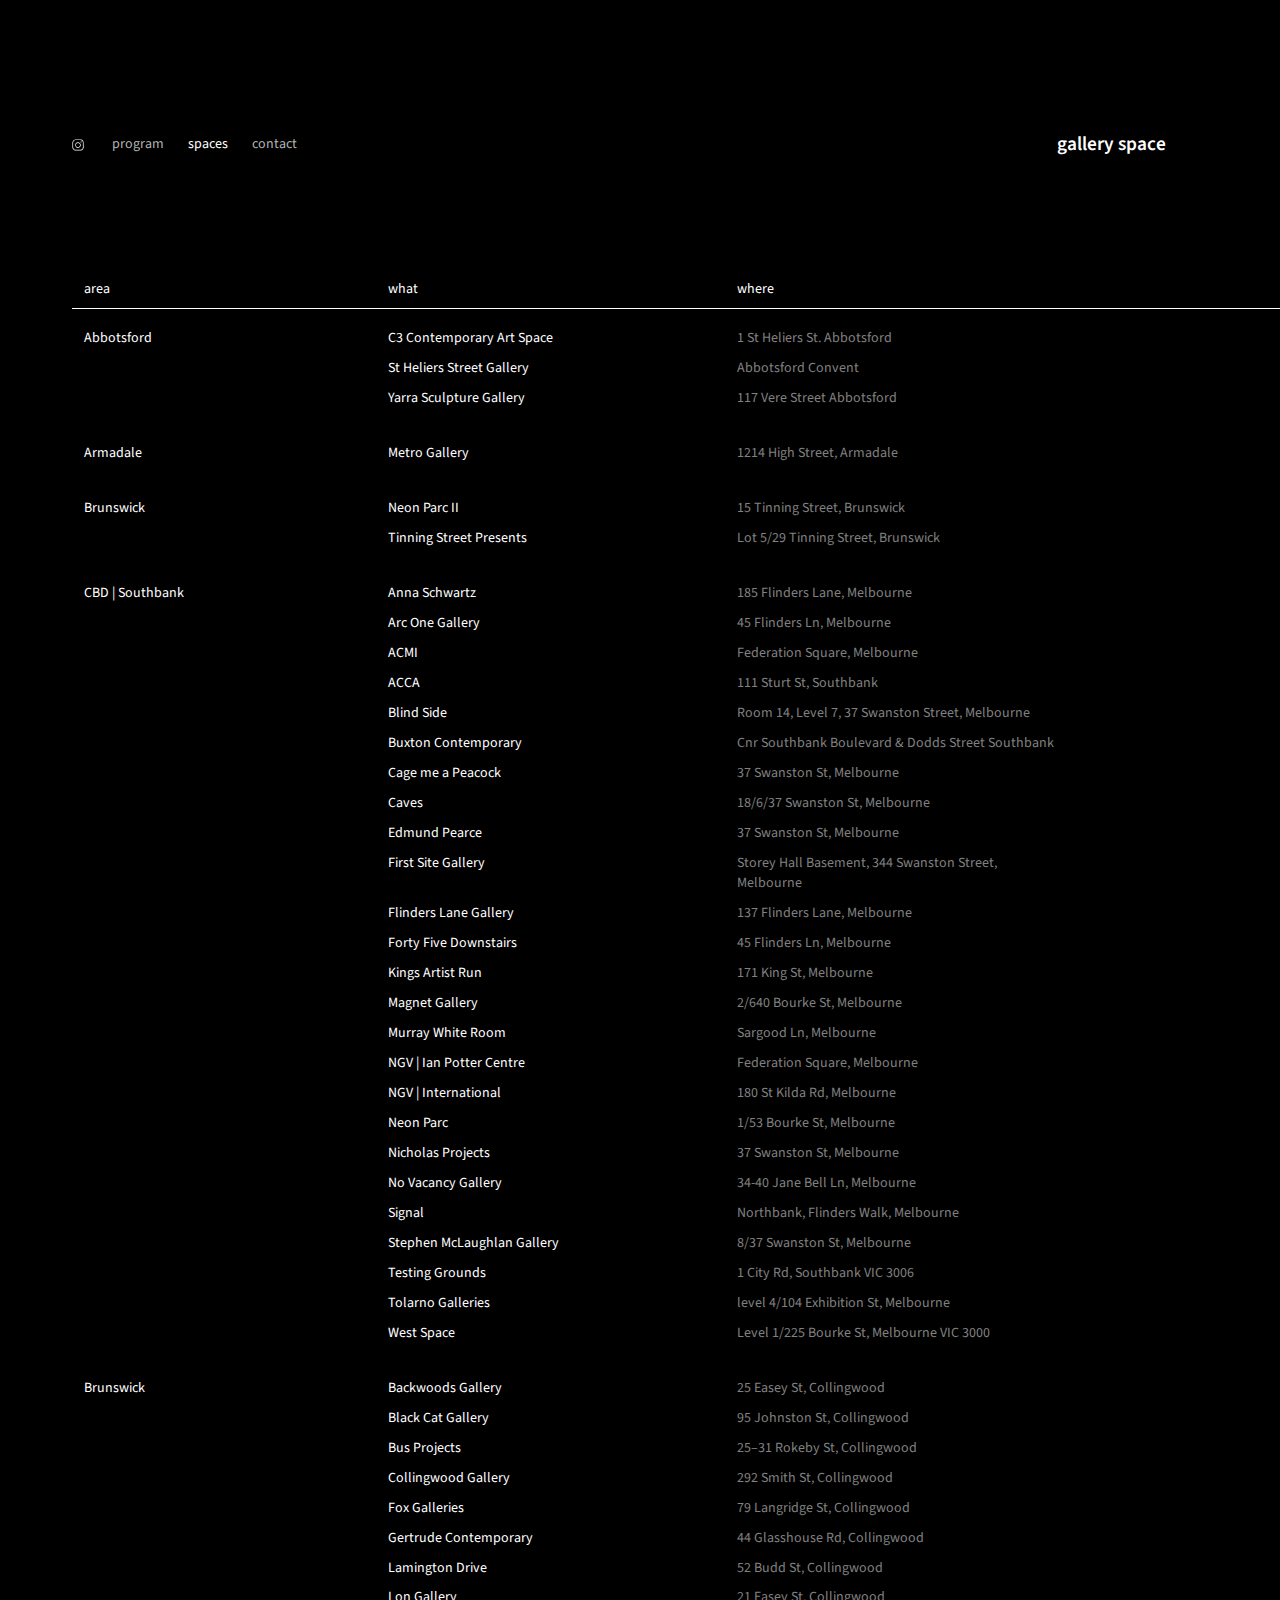
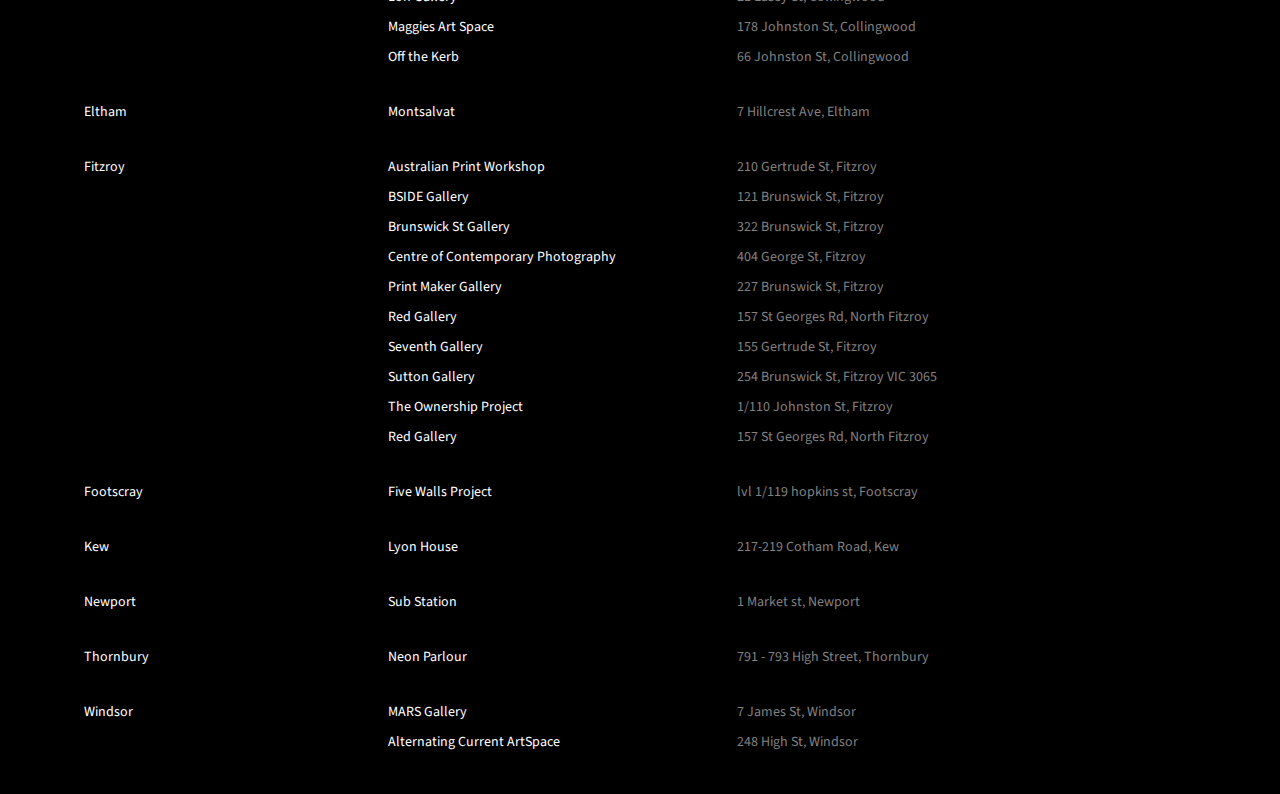
==== commit b1df52ba: "lombo" ====
--- a/space.html
+++ b/space.html
@@ -18,6 +18,7 @@
                 <div id="nav-text">
                     <span class="nav-items"><a href="index.html" class="color-2">program</a></span>
                     <span class="nav-items"><a href="space.html" class="color-3">spaces</a></span>
+                    <span class="nav-items"><a href="mailto:askgalleryspace@gmail.com" class="color-2">contact</a></span>
                 </div>
             </div>
             <div id="logo" class="animate delay-400 color-3">gallery space</div>
--- a/media.css
+++ b/media.css
@@ -86,6 +86,7 @@
 
     #articles {
         line-height: 1.1em;
+        padding-right: 5%;
     }
 
     .how-article {
@@ -115,4 +116,18 @@
     .what-article, .where-article {
         font-size: 0.92em;
     }
+    .nav-items {
+        margin-right: 0.1em;
+        font-size: 0.85em;
+    }
+    #nav-text {
+        margin-left: 1em;
+    }
+    #logo {
+        padding: 10% 10% 10% 0%;
+        font-size: 1.18em;
+    }
+    #nav img {
+        height: 0.8em;
+    }
 }    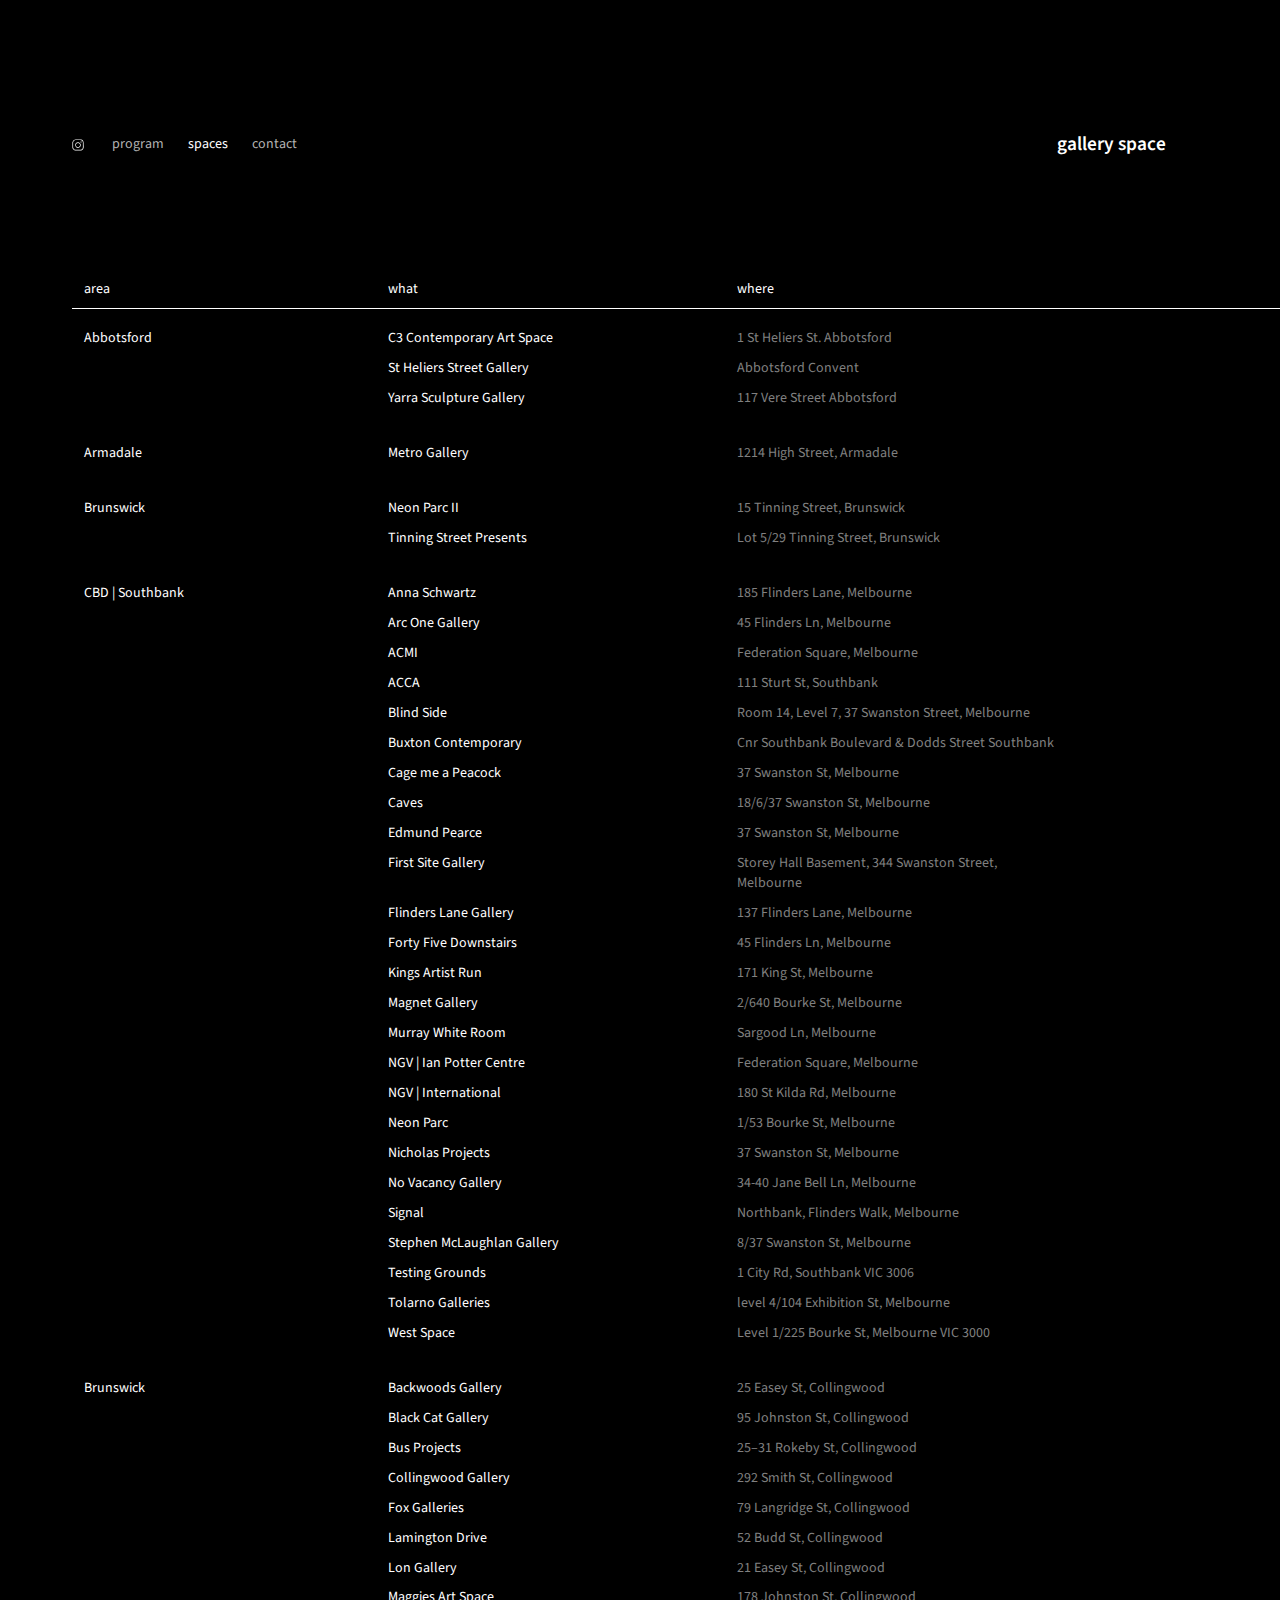
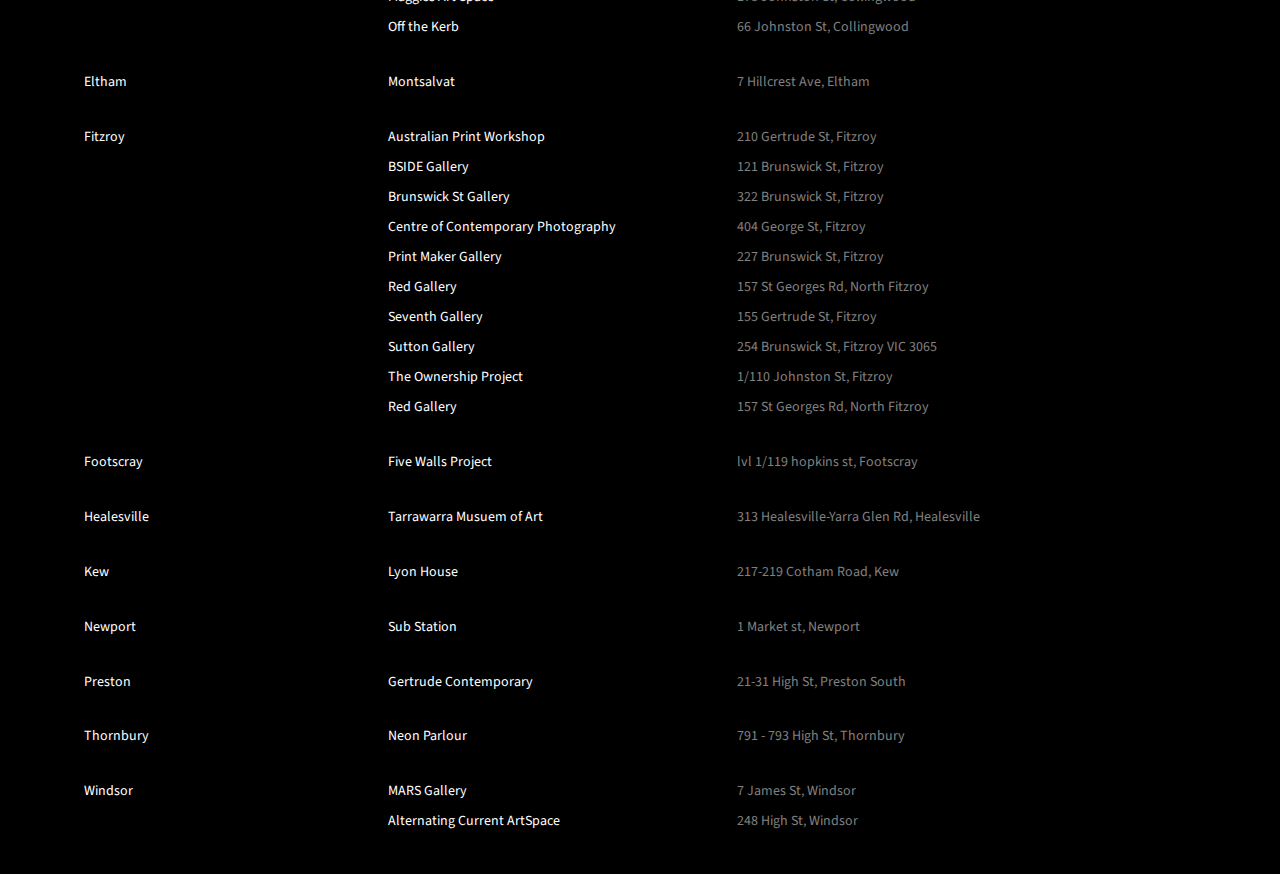
==== commit bdb4b564: "udpate" ====
--- a/space.html
+++ b/space.html
@@ -1,6 +1,15 @@
 <!DOCTYPE html>
 <html lang="en">
     <head>
+        <script async src="https://www.googletagmanager.com/gtag/js?id=UA-125120370-1"></script>
+        <script>
+        window.dataLayer = window.dataLayer || [];
+        function gtag(){dataLayer.push(arguments);}
+        gtag('js', new Date());
+
+        gtag('config', 'UA-125120370-1');
+        </script>
+
         <meta charset="UTF-8">
         <meta name="viewport" content="width=device-width, initial-scale=1.0">
         <meta http-equiv="X-UA-Compatible" content="ie=edge">
@@ -14,7 +23,7 @@
     <body class="animate-color-black color-transition">
         <header>
             <div id="nav">
-                <a href="https://www.instagram.com/gallery_space/"><img class="insta-icon" src="img/instagram-w.svg" alt="instagram icon"></a>
+                <a href="https://www.instagram.com/gallery_space/" target="_blank"><img class="insta-icon" src="img/instagram-w.svg" alt="instagram icon"></a>
                 <div id="nav-text">
                     <span class="nav-items"><a href="index.html" class="color-2">program</a></span>
                     <span class="nav-items"><a href="space.html" class="color-3">spaces</a></span>
@@ -383,14 +392,6 @@
                                 <span class="color-1"><a class="color-1" href="https://bit.ly/2AIYRsp" target=”_blank”>79 Langridge St, Collingwood</a></span>
                             </div>
                         </div>
-                        <!-- Gertrude Contemporary -->
-                        <div class="grid-wrap what-wrap">
-                            <div class="grid-item grid-lap-50">
-                                <span class="what-article color-3"><a class="color-3" href="http://gertrude.org.au/exhibitions/gertrude-glasshouse/" target=”_blank”>Gertrude Contemporary</a></span>
-                            </div><div class="grid-item grid-lap-50">
-                                <span class="color-1"><a class="color-1" href="https://bit.ly/2MgPGR8" target=”_blank”>44 Glasshouse Rd, Collingwood</a></span>
-                            </div>
-                        </div>
                         <!-- Lamington Drive -->
                         <div class="grid-wrap what-wrap">
                             <div class="grid-item grid-lap-50">
@@ -554,7 +555,26 @@
                         </div>
                     </div>
                 </div>
-            </article>   
+            </article> 
+
+           <!-- Healesville --> 
+           <article class="animate delay-1200">
+                <div class="grid-wrap">
+                    <div class="grid-item grid-25 block">
+                        <span class="color-3">Healesville</span>
+                    </div>
+                    <div class="grid-item grid-60">
+                        <!-- Tarrawarra Musuem of Art -->
+                        <div class="grid-wrap what-wrap">
+                            <div class="grid-item grid-lap-50">
+                                <span class="what-article color-3"><a class="color-3" href="http://www.twma.com.au/" target=”_blank”>Tarrawarra Musuem of Art</a></span>
+                            </div><div class="grid-item grid-lap-50">
+                                <span class="color-1"><a class="color-1" href="https://bit.ly/2Jrti77" target=”_blank”>313 Healesville-Yarra Glen Rd, Healesville</a></span>
+                            </div>
+                        </div>
+                    </div>
+                </div>
+            </article>            
 
             <!-- Kew --> 
             <article class="animate delay-1200">
@@ -593,6 +613,25 @@
                     </div>
                 </div>
             </article>    
+
+              <!-- Preston --> 
+             <article class="animate delay-1200">
+                    <div class="grid-wrap">
+                        <div class="grid-item grid-25 block">
+                            <span class="color-3">Preston</span>
+                        </div>
+                        <div class="grid-item grid-60">
+                            <!-- Gertrude Contemporary -->
+                            <div class="grid-wrap what-wrap">
+                                <div class="grid-item grid-lap-50">
+                                    <span class="what-article color-3"><a class="color-3" href="http://gertrude.org.au/exhibitions/gertrude-glasshouse/" target=”_blank”>Gertrude Contemporary</a></span>
+                                </div><div class="grid-item grid-lap-50">
+                                    <span class="color-1"><a class="color-1" href="https://bit.ly/2EVjnrX" target=”_blank”>21-31 High St, Preston South</a></span>
+                                </div>
+                            </div>
+                        </div>
+                    </div>
+                </article>
             
             <!-- Thornbury --> 
             <article class="animate delay-1200">
@@ -606,7 +645,7 @@
                             <div class="grid-item grid-lap-50">
                                 <span class="what-article color-3"><a class="color-3" href="http://neon-parlour.com/" target=”_blank”>Neon Parlour</a></span>
                             </div><div class="grid-item grid-lap-50">
-                                <span class="color-1"><a class="color-1" href="https://bit.ly/2OMikLQ" target=”_blank”>791 - 793 High Street, Thornbury</a></span>
+                                <span class="color-1"><a class="color-1" href="https://bit.ly/2OMikLQ" target=”_blank”>791 - 793 High St, Thornbury</a></span>
                             </div>
                         </div>
                     </div>
@@ -638,7 +677,7 @@
                         </div>
                     </div>
                 </div>
-            </article>             
+            </article> 
         </section>
         <script src="jquery.js"></script>
         <script src="main.js"></script>
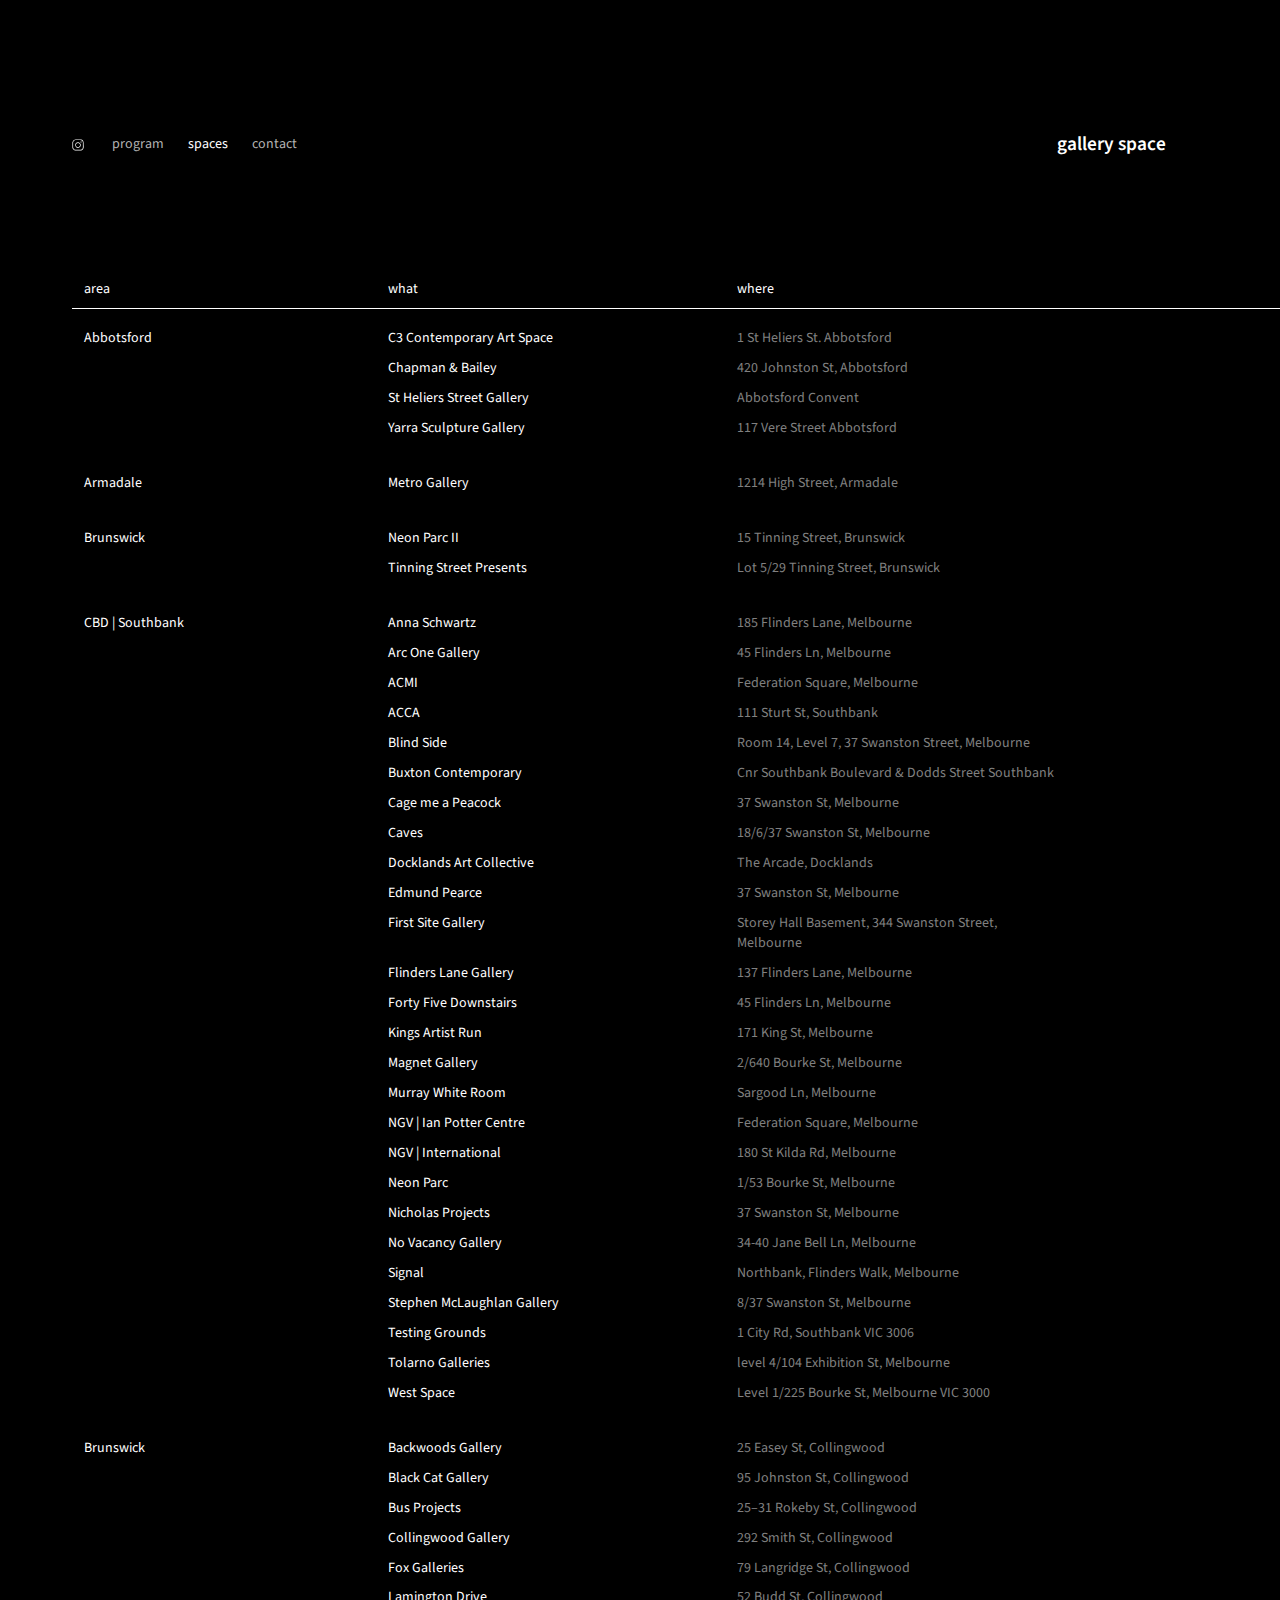
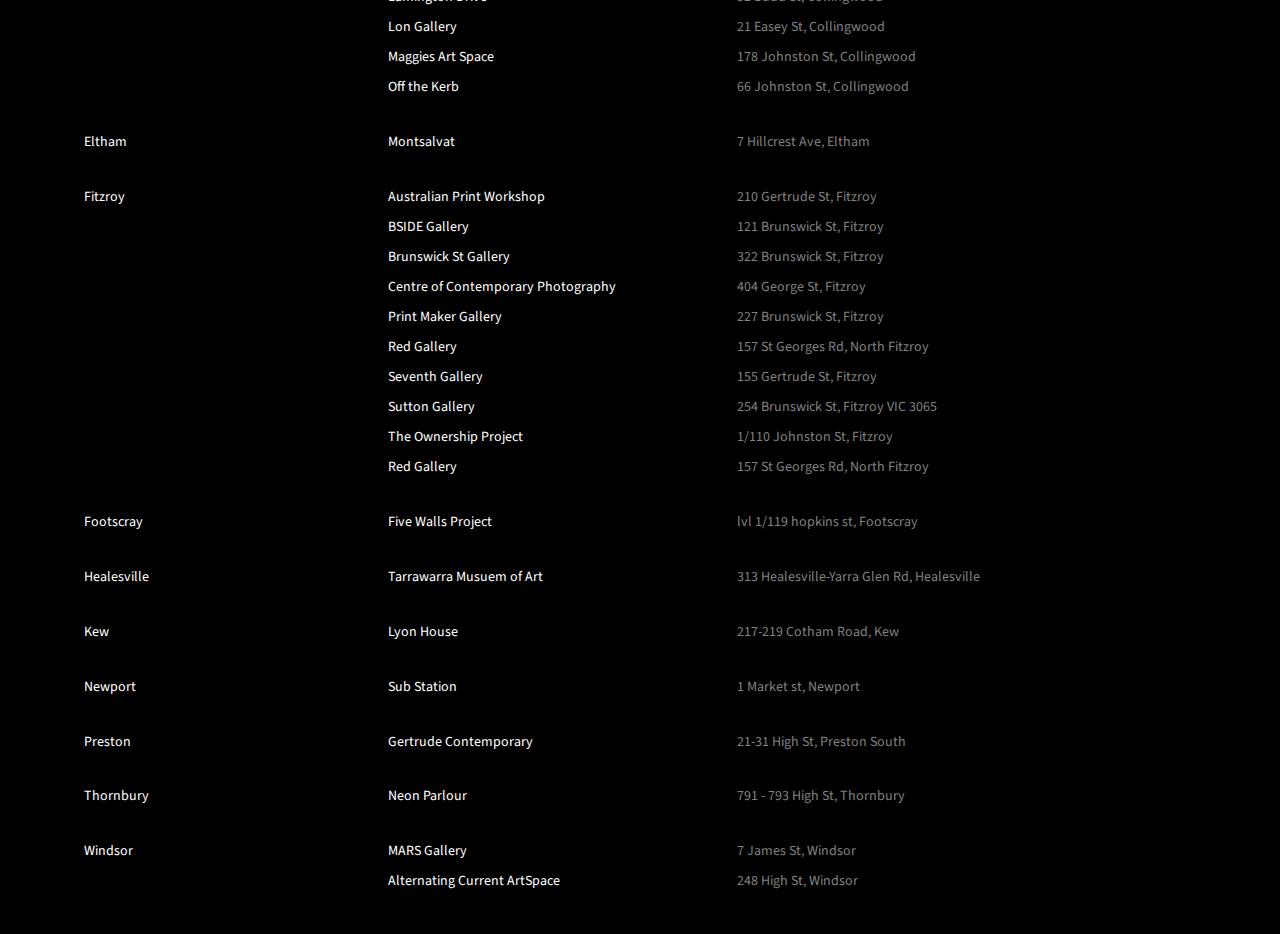
==== commit a1e71d3a: "update" ====
--- a/space.html
+++ b/space.html
@@ -68,6 +68,14 @@
                                 <span class="color-1"><a class="color-1" href="https://bit.ly/2AJ3T8b" target=”_blank”>1 St Heliers St. Abbotsford</a></span>
                             </div>
                         </div>
+                        <!-- Chapman & Bailey -->
+                        <div class="grid-wrap what-wrap">
+                            <div class="grid-item grid-lap-50">
+                                <span class="what-article color-3"><a class="color-3" href="https://chapmanbailey.com.au/gallery/" target=”_blank”>Chapman & Bailey</a></span>
+                            </div><div class="grid-item grid-lap-50">
+                                <span class="color-1"><a class="color-1" href="https://bit.ly/2OicOio" target=”_blank”>420 Johnston St, Abbotsford</a></span>
+                            </div>
+                        </div>
                         <!-- St Heliers Street Gallery -->
                         <div class="grid-wrap what-wrap">
                             <div class="grid-item grid-lap-50">
@@ -205,6 +213,14 @@
                                 <span class="color-1"><a class="color-1" href="https://bit.ly/2nfM32R" target=”_blank”>18/6/37 Swanston St, Melbourne</a></span>
                             </div>
                         </div>
+                        <!-- Docklands Art Collective -->
+                        <div class="grid-wrap what-wrap">
+                            <div class="grid-item grid-lap-50">
+                                <span class="what-article color-3"><a class="color-3" href="https://www.thedistrictdocklands.com.au/directory/entertainment/docklands-art-collective/#" target=”_blank”>Docklands Art Collective</a></span>
+                            </div><div class="grid-item grid-lap-50">
+                                <span class="color-1"><a class="color-1" href="https://bit.ly/2EVfgvO" target=”_blank”>The Arcade, Docklands</a></span>
+                            </div>
+                        </div>
                         <!-- Edmund Pearce -->
                         <div class="grid-wrap what-wrap">
                             <div class="grid-item grid-lap-50">
